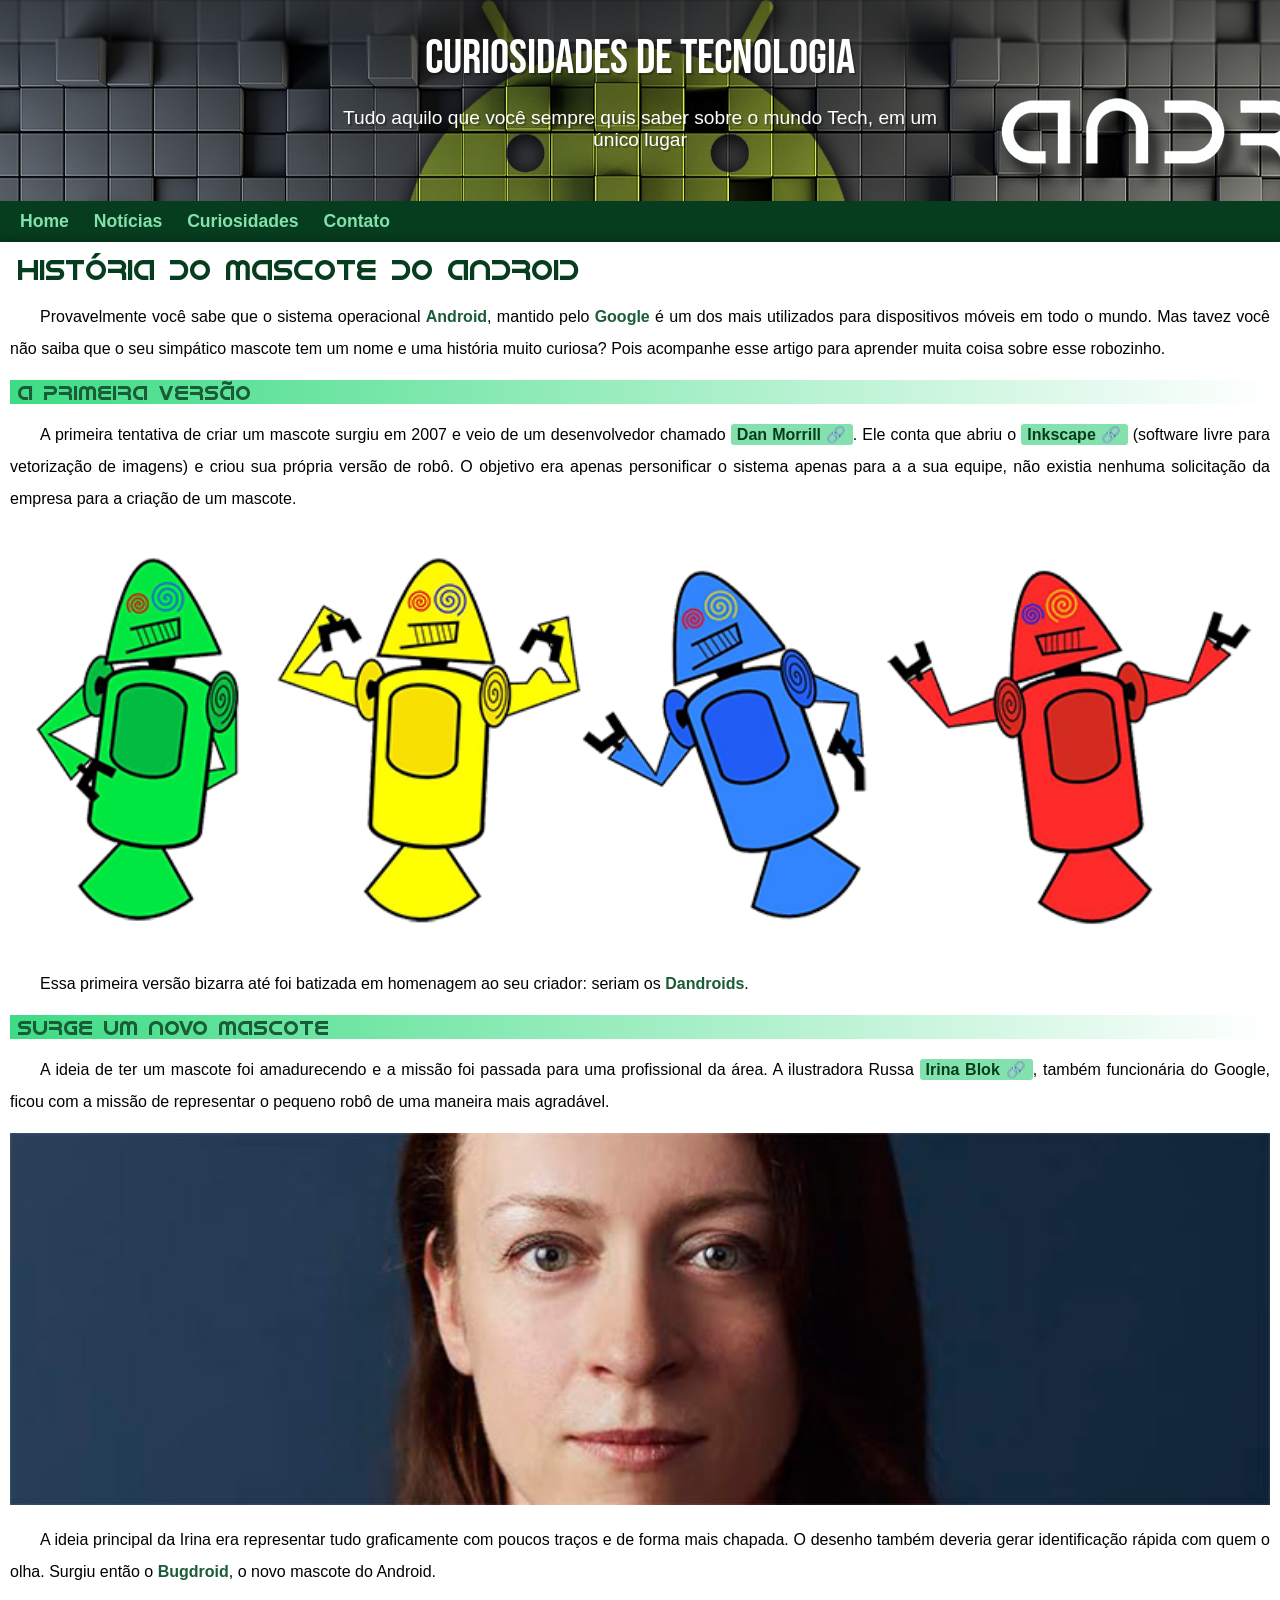
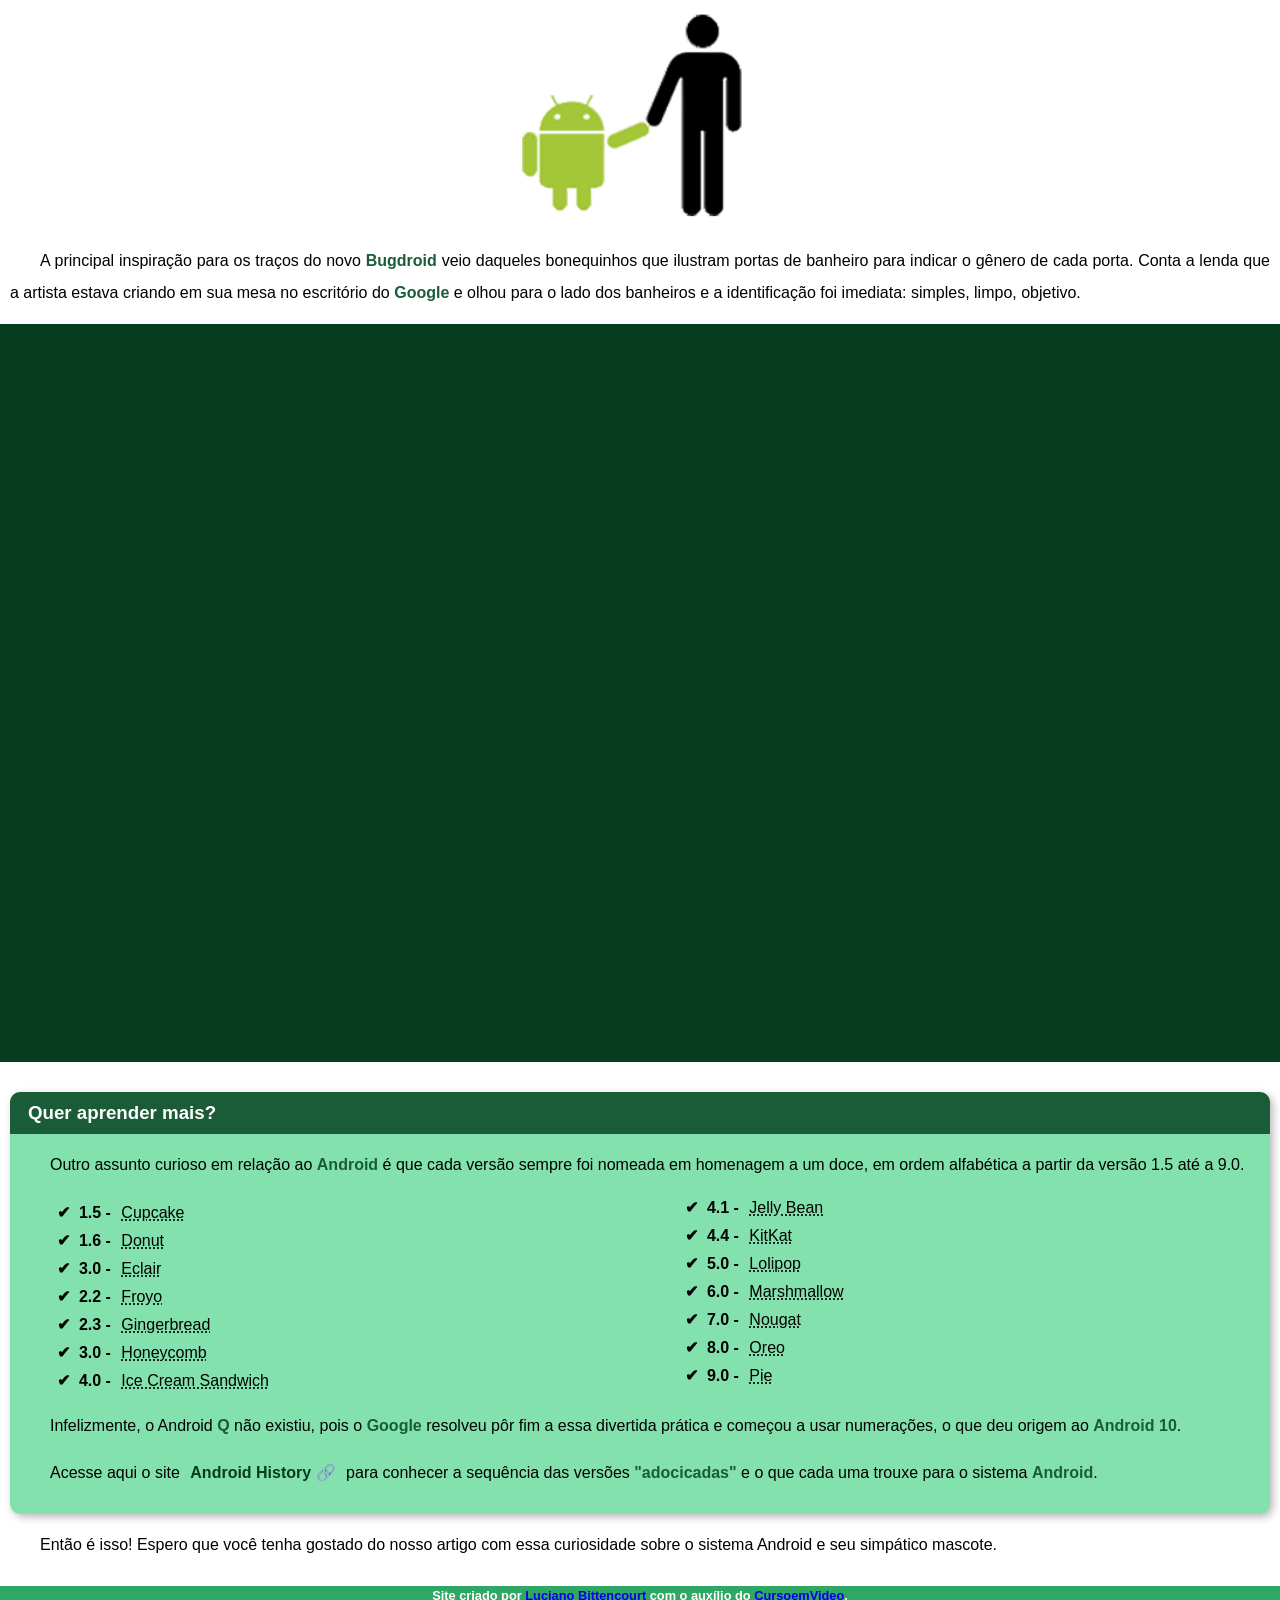
==== index.html @ 4b5b7ba5 "Update index.html" ====
<!DOCTYPE html>
<html lang="pt-br">

<head>
    <meta charset="UTF-8">
    <meta http-equiv="X-UA-Compatible" content="IE=edge">
    <meta name="viewport" content="width=device-width, initial-scale=1.0">
    <title>Como surgiu o mascote do Android?</title>
    <link rel="shortcut icon" href="imagens/favicon.ico" type="image/x-icon">
    <link rel="stylesheet" href="estilo/style.css">
    <style>
        header {
            background-image: url(imagens-cap19/wallpaper_android03.jpg);
            background-position: center top;
            background-position-y: -85px;
        }
        
        body {
            background-image: url(imagens-cap19/wallpaper_android02.jpg);
            background-repeat: repeat;
        }
    </style>
</head>

<body>
    <header>
        <h1>Curiosidades de Tecnologia</h1>
        <p>Tudo aquilo que você sempre quis saber sobre o mundo Tech, em um único lugar</p>
    </header>
    <nav>
        <a href="#">Home</a>
        <a href="#">Notícias</a>
        <a href="#">Curiosidades</a>
        <a href="#">Contato</a>
    </nav>
    <main>
        <article>
            <h1>História do Mascote do Android</h1>
            <p>
                Provavelmente você sabe que o sistema operacional <strong>Android</strong>, mantido pelo <strong>Google</strong> é um dos mais utilizados para dispositivos móveis em todo o mundo. Mas tavez você não saiba que o seu simpático mascote tem
                um nome e uma história muito curiosa? Pois acompanhe esse artigo para aprender muita coisa sobre esse robozinho.
            </p>
            <h2>A primeira versão</h2>
            <p>
                A primeira tentativa de criar um mascote surgiu em 2007 e veio de um desenvolvedor chamado <a href="https://androidcommunity.com/dan-morrill-shows-us-the-android-mascot-that-almost-was-20130103/" target="_blank" class="externo">Dan Morrill</a>.
                Ele conta que abriu o <a href="https://inkscape.org/pt-br/" target="_blank" class="externo">Inkscape</a> (software livre para vetorização de imagens) e criou sua própria versão de robô. O objetivo era apenas personificar o sistema apenas
                para a a sua equipe, não existia nenhuma solicitação da empresa para a criação de um mascote.
            </p>
            <picture>
                <source media="(max-width: 670px)" srcset="imagens/dan-droids-pq.png">
                <img src="imagens/dan-droids.png" alt="Primeiro mascote do Android">
            </picture>
            <p>
                Essa primeira versão bizarra até foi batizada em homenagem ao seu criador: seriam os <strong>Dandroids</strong>.
            </p>
            <h2>Surge um novo mascote</h2>
            <p>
                A ideia de ter um mascote foi amadurecendo e a missão foi passada para uma profissional da área. A ilustradora Russa <a href="https://www.irinablok.com/android" target="_blank" class="externo">Irina Blok</a>, também funcionária do Google,
                ficou com a missão de representar o pequeno robô de uma maneira mais agradável.
            </p>
            <picture>
                <source media="(max-width: 670px)" srcset="imagens/irina-blok-pq.jpg">
                <img src="imagens/irina-blok.jpg" alt="Irina Blok, criadora do Bugdroid">
            </picture>
            <p>
                A ideia principal da Irina era representar tudo graficamente com poucos traços e de forma mais chapada. O desenho também deveria gerar identificação rápida com quem o olha. Surgiu então o <strong>Bugdroid</strong>, o novo mascote do Android.
            </p>
            <picture>
                <img src="imagens/bugdroid.png" class="pequena" alt="Bugdroids">
            </picture>
            <p>
                A principal inspiração para os traços do novo <strong>Bugdroid</strong> veio daqueles bonequinhos que ilustram portas de banheiro para indicar o gênero de cada porta. Conta a lenda que a artista estava criando em sua mesa no escritório
                do
                <strong>Google</strong> e olhou para o lado dos banheiros e a identificação foi imediata: simples, limpo, objetivo.
            </p>
            <div class="video">
                <iframe width="560" height="315" src="https://www.youtube.com/embed/l2UDgpLz20M" title="YouTube video player" frameborder="0" allow="accelerometer; autoplay; clipboard-write; encrypted-media; gyroscope; picture-in-picture; web-share" allowfullscreen></iframe>
            </div>
            <aside>
                <h3>Quer aprender mais?</h3>
                <p>
                    Outro assunto curioso em relação ao <strong>Android</strong> é que cada versão sempre foi nomeada em homenagem a um doce, em ordem alfabética a partir da versão 1.5 até a 9.0.
                </p>
                <ul>
                    <li>1.5 - <abbr title="Bolo de Copo">Cupcake</abbr></li>
                    <li>1.6 - <abbr title="Rosquinha">Donut</abbr></li>
                    <li>3.0 - <abbr title="Bomba">Eclair</abbr></li>
                    <li>2.2 - <abbr title="Iogurte Congelado">Froyo</abbr></li>
                    <li>2.3 - <abbr title="Biscoito de Gengibre">Gingerbread</abbr></li>
                    <li>3.0 - <abbr title="Favo de Mel">Honeycomb</abbr></li>
                    <li>4.0 - <abbr title="Sanduíche de Sorteve">Ice Cream Sandwich</abbr></li>
                    <li>4.1 - <abbr title="Jujuba">Jelly Bean</abbr></li>
                    <li>4.4 - <abbr title="KitKat">KitKat</abbr></li>
                    <li>5.0 - <abbr title="Pirulito">Lolipop</abbr></li>
                    <li>6.0 - <abbr title="Marshmallow">Marshmallow</abbr></li>
                    <li>7.0 - <abbr title="Torrone">Nougat</abbr></li>
                    <li>8.0 - <abbr title="Oreo">Oreo</abbr></li>
                    <li>9.0 - <abbr title="Torta">Pie</abbr></li>
                </ul>
                <p>
                    Infelizmente, o Android <strong>Q</strong> não existiu, pois o <strong>Google</strong> resolveu pôr fim a essa divertida prática e começou a usar numerações, o que deu origem ao <strong>Android 10</strong>.
                </p>
                <p>
                    Acesse aqui o site <a href="https://www.android.com/intl/en_uk/history" target="_blank" class="externo">Android History</a> para conhecer a sequência das versões <strong>"adocicadas"</strong> e o que cada uma trouxe para o sistema
                    <strong>Android</strong>.
                </p>
            </aside>
            <p>
                Então é isso! Espero que você tenha gostado do nosso artigo com essa curiosidade sobre o sistema Android e seu simpático mascote.
            </p>
        </article>
    </main>
    <footer>
        <p>
            Site criado por <a href="https://github.com/lucianobitt" class="git" target="_blank">Luciano Bittencourt</a> com o auxílio do <a href="https://www.youtube.com/cursoemvideo" class="cev" target="_blank">CursoemVideo</a>.
        </p>
    </footer>
</body>

</html>
---- estilo/style.css ----
@charset "UTF-8";
@import url('https://fonts.googleapis.com/css2?family=Bebas+Neue&display=swap');
@font-face {
    font-family: 'Android';
    src: url('../fontes/idroid.otf') format('opentype');
    font-weight: normal;
}

:root {
    --cor0: #c5ebd6;
    --cor1: #83e1ad;
    --cor2: #3ddc84;
    --cor3: #2fa866;
    --cor4: #1a5c37;
    --cor5: #063d1e;
    --fonte-padrao: Arial, Verdana, Helvetica, Sans-serif;
    --fonte-destaque: 'Bebas Neue', sans-serif;
    --fonte-android: 'Android', cursive;
}

* {
    margin: 0px;
    padding: 0px;
}

body {
    background-color: var(--cor0);
    font-family: var(--fonte-padrao);
}

a.externo::after {
    content: '\00A0\1F517';
}

p {
    margin: 1px 0px;
    text-align: justify;
}

header {
    background-image: linear-gradient(to bottom, var(--cor3), var(--cor5));
    min-height: 150px;
    text-align: center;
    padding-top: 30px;
}

header h1 {
    color: white;
    font-family: var(--fonte-destaque);
    font-size: 3em;
    font-weight: normal;
    margin-bottom: 20px;
    text-align: center;
    text-shadow: 2px 2px 0px rgba(0, 0, 0, 0.267);
}

header p {
    font-family: var(--fonte-padrao);
    font-size: 1.2em;
    color: white;
    max-width: 600px;
    padding-right: 10px;
    padding-left: 10px;
    margin: auto;
    padding-bottom: 50px;
    text-shadow: 2px 2px 0px rgba(0, 0, 0, 0.267);
    text-align: center;
}

nav {
    margin: auto;
    padding: 10px;
    font-size: 1.1em;
    background-color: var(--cor5);
    box-shadow: 0px 7px 9px rgba(0, 0, 0, 0.384);
    text-align: left;
}

nav a {
    color: var(--cor1);
    padding: 10px;
    text-decoration: none;
    font-weight: bold;
}

nav a:hover {
    background-color: var(--cor3);
    color: var(--cor5);
    padding: 10px;
    border-top-left-radius: 5px;
    border-top-right-radius: 5px;
    transition-duration: 0.3s;
}

main {
    min-width: 300px;
    max-width: 1350px;
    margin: auto;
    padding: 10px;
    background-color: white;
    box-shadow: 0px 0px 10px rgba(0, 0, 0, 0.418);
    text-indent: 30px;
}

main h1 {
    color: var(--cor5);
    font-family: var(--fonte-android);
    font-weight: normal;
    font-size: 1.8em;
    text-indent: 8px;
}

main h2 {
    color: var(--cor4);
    font-family: var(--fonte-android);
    font-size: 1.3em;
    font-weight: normal;
    background-image: linear-gradient(to right, var(--cor2), transparent);
    text-indent: 8px;
}

main p {
    margin: 15px 0px;
    text-align: justify;
    text-indent: 30px;
    font-size: 1em;
    line-height: 2em;
}

main strong {
    color: var(--cor4);
    font-weight: bold;
}

main a {
    text-decoration: none;
    font-weight: bold;
    color: var(--cor5);
    background-color: var(--cor1);
    padding: 2px 6px;
    border-radius: 3px;
}

main a:hover {
    text-decoration: underline;
    color: var(--cor4);
}

main img {
    width: 100%;
}

main img.pequena {
    max-width: 350px;
    display: block;
    margin: auto;
}

div.video {
    background-color: var(--cor5);
    margin: 0px -10px 30px -10px;
    padding: 20px;
    padding-bottom: 57%;
    position: relative;
}

div.video iframe {
    position: absolute;
    top: 5%;
    left: 5%;
    width: 90%;
    height: 90%;
}

aside {
    background-color: var(--cor1);
    padding: 10px;
    border-radius: 10px;
    box-shadow: 3px 3px 8px rgba(0, 0, 0, 0.281);
}

aside h3 {
    color: white;
    background-color: var(--cor4);
    text-indent: 8px;
    padding: 10px;
    margin: -10px -10px 0px -10px;
    border-radius: 10px 10px 0px 0px;
}

aside ul {
    list-style-type: '\2714\00A0\00A0';
    list-style-position: inside;
    columns: 2;
}

ul li {
    padding: 2px;
    margin: 5px;
    font-weight: bold;
}

li abbr {
    padding: 2px 6px;
    color: black;
    font-weight: normal;
}

li abbr:hover {
    background-color: var(--cor2);
    color: var(--cor5);
    font-weight: normal;
    border-radius: 5px;
    transition-duration: .5s;
}

footer {
    background-color: var(--cor3);
    color: white;
    text-align: center;
    padding: 1px;
    font-size: 0.8em;
}

footer p {
    color: white;
    text-align: center;
    text-decoration: none;
    font-weight: bold;
}

footer a.git:hover {
    text-decoration: underline;
    color: var(--cor1);
}

footer a.cev:hover {
    text-decoration: underline;
    color: var(--cor1);
}
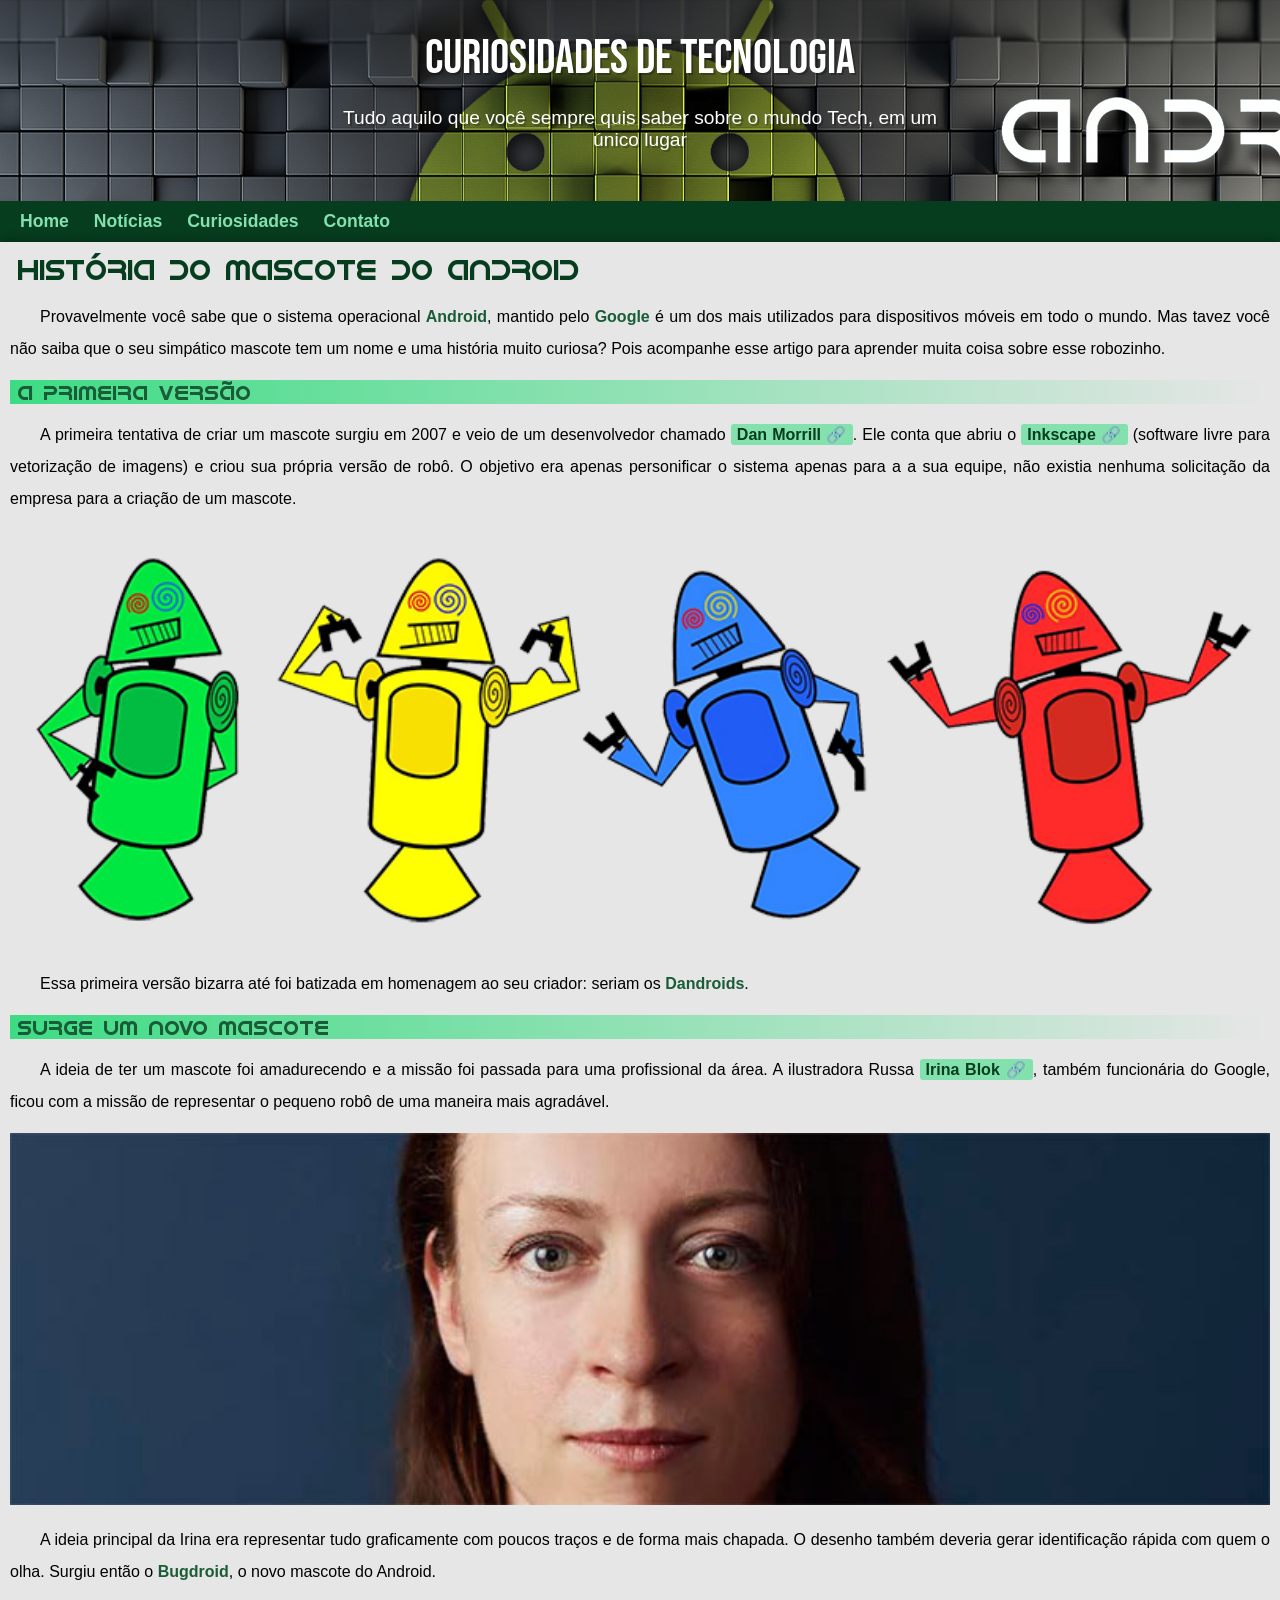
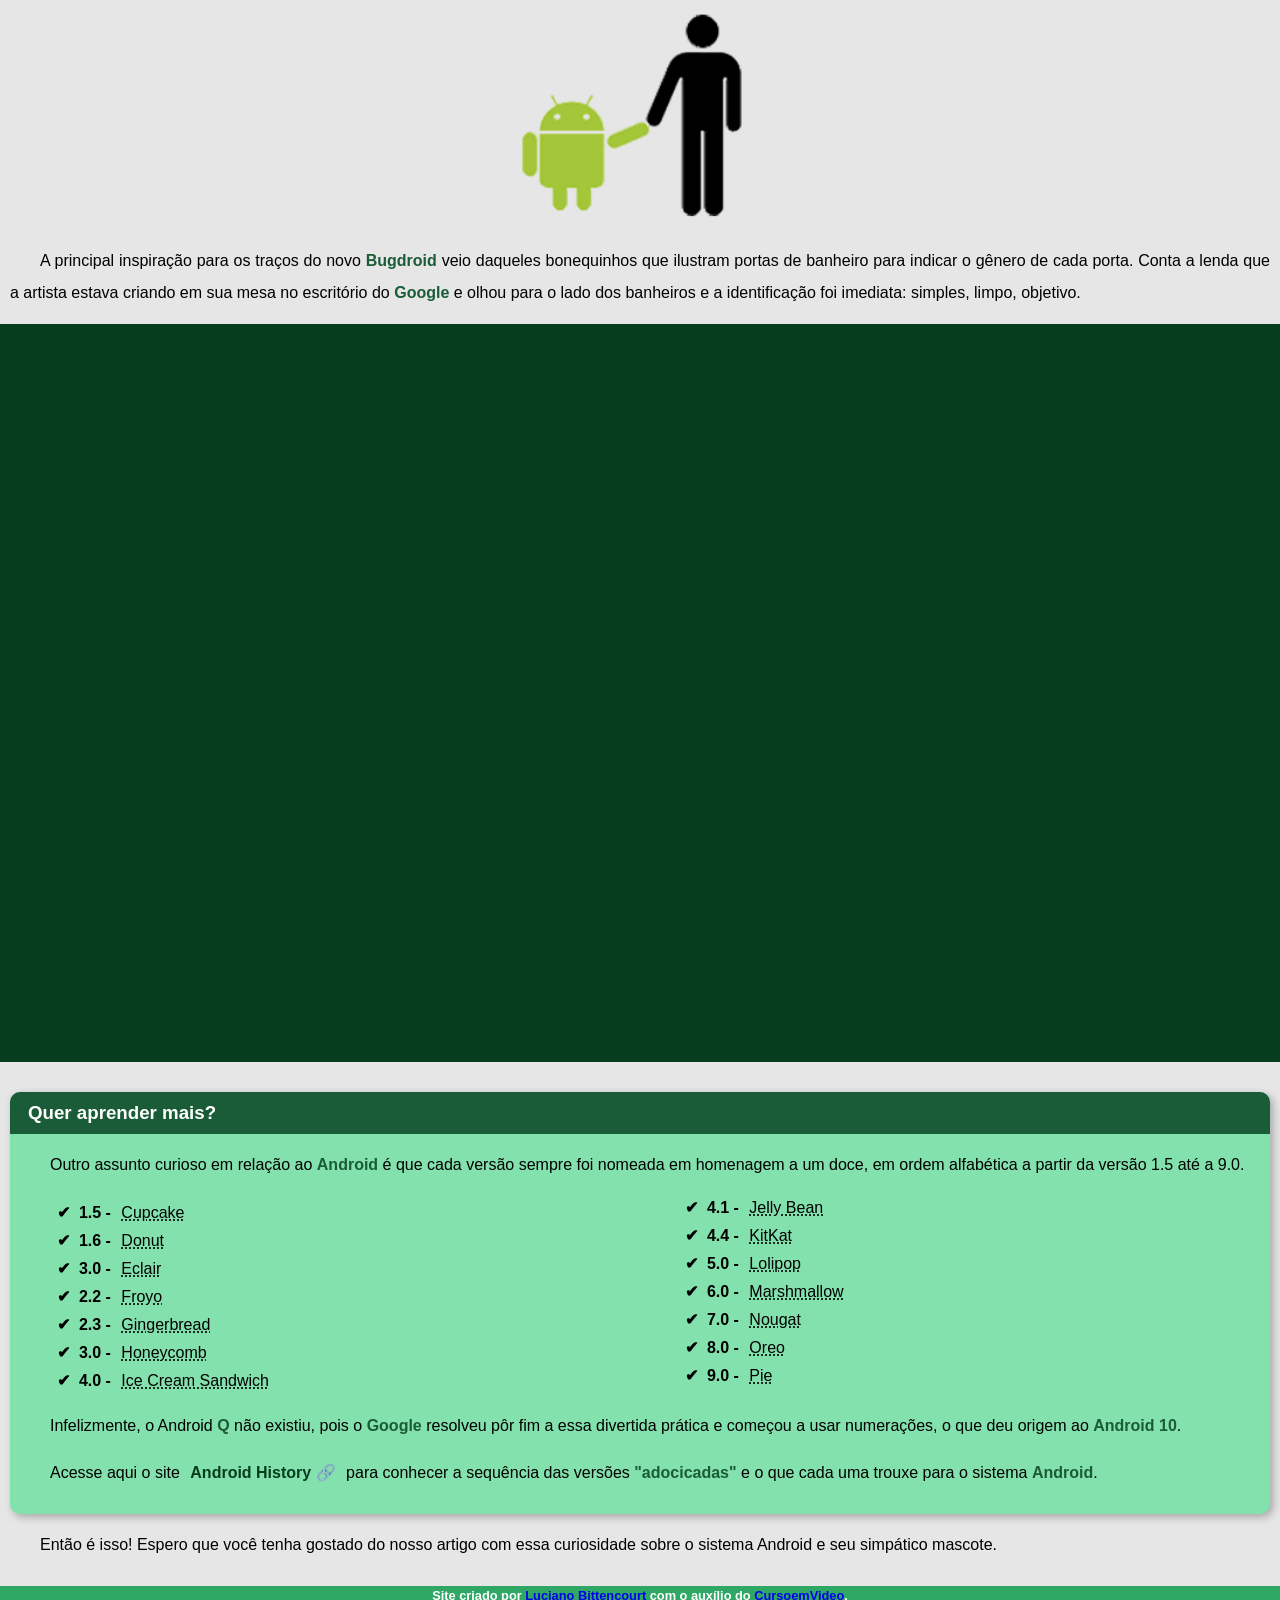
==== commit 787bbbd8: "ajustes" ====
--- a/index.html
+++ b/index.html
@@ -12,11 +12,13 @@
         header {
             background-image: url(imagens-cap19/wallpaper_android03.jpg);
             background-position: center top;
-            background-position-y: -85px;
+            background-repeat: repeat;
+            background-position-y: -86px;
         }
         
         body {
             background-image: url(imagens-cap19/wallpaper_android02.jpg);
+            background-position: center top;
             background-repeat: repeat;
         }
     </style>
--- a/estilo/style.css
+++ b/estilo/style.css
@@ -97,7 +97,7 @@
     max-width: 1350px;
     margin: auto;
     padding: 10px;
-    background-color: white;
+    background-color: rgb(230, 230, 230);
     box-shadow: 0px 0px 10px rgba(0, 0, 0, 0.418);
     text-indent: 30px;
 }
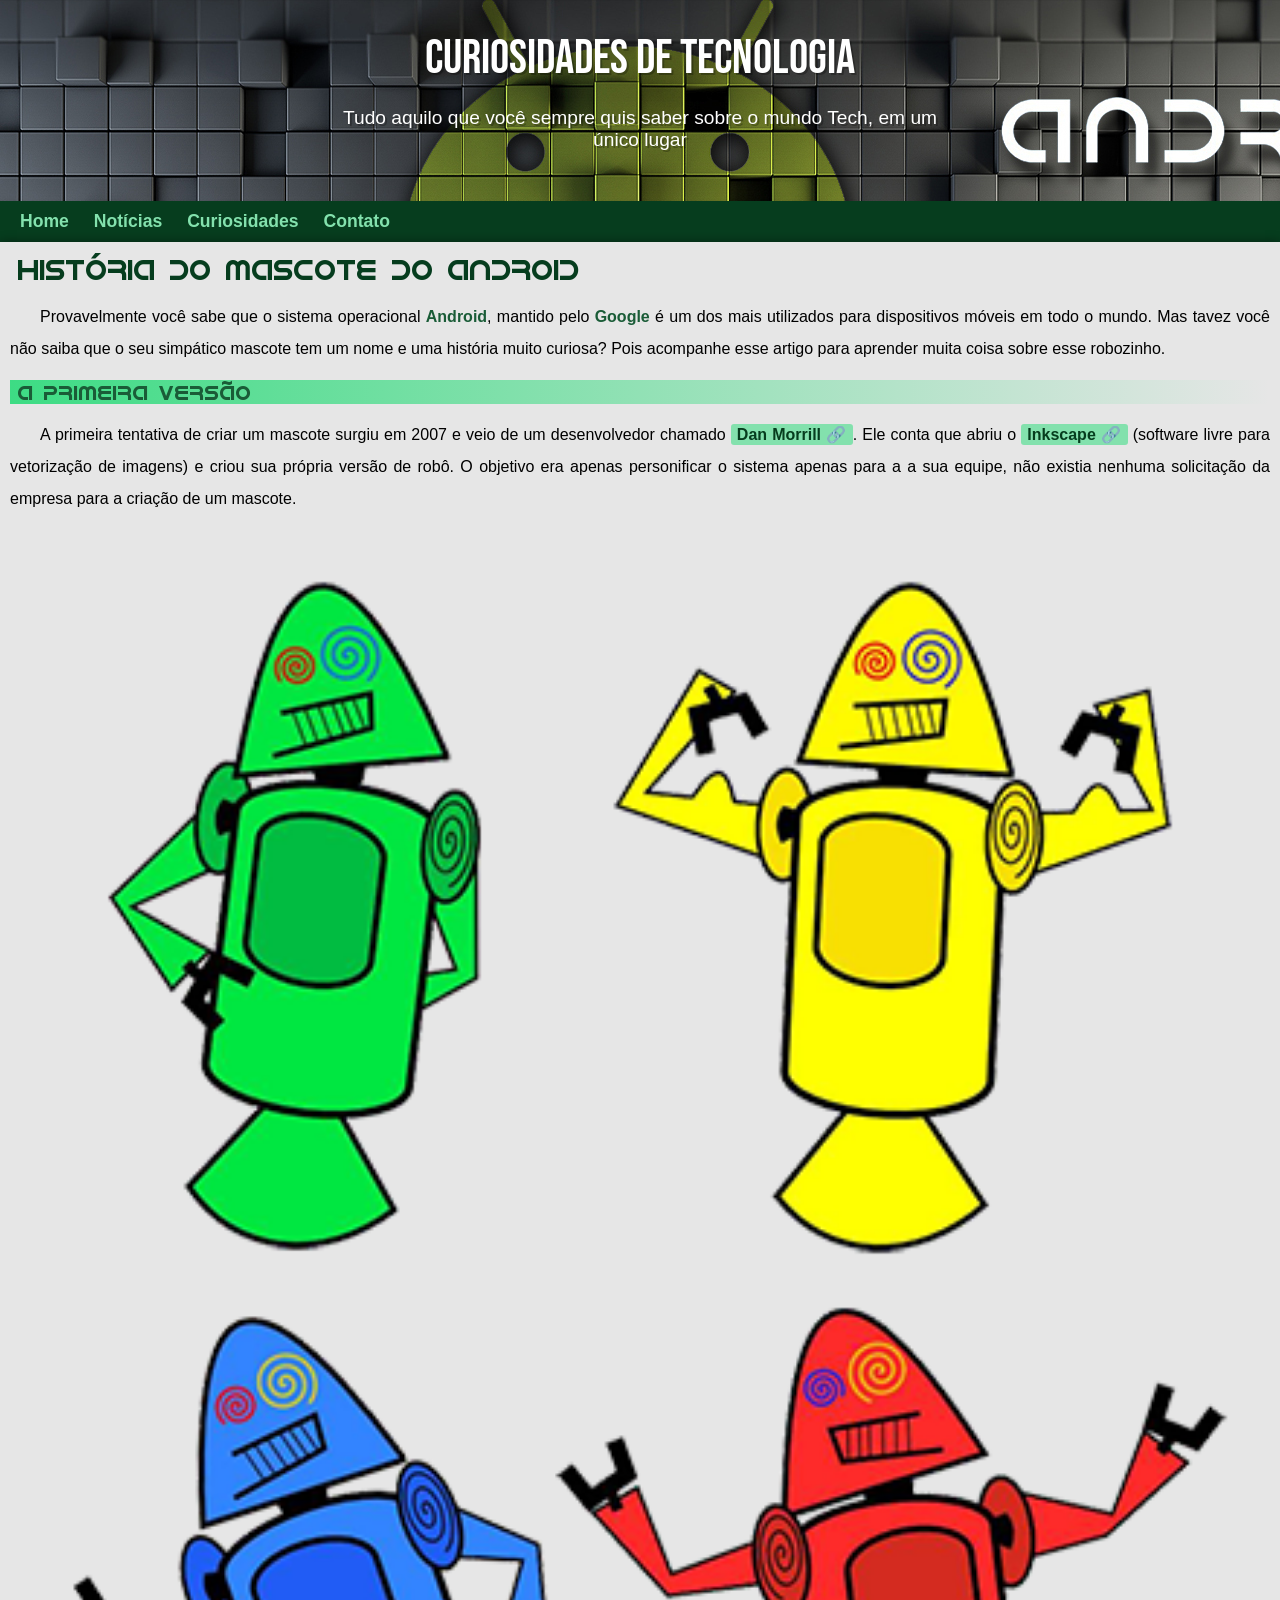
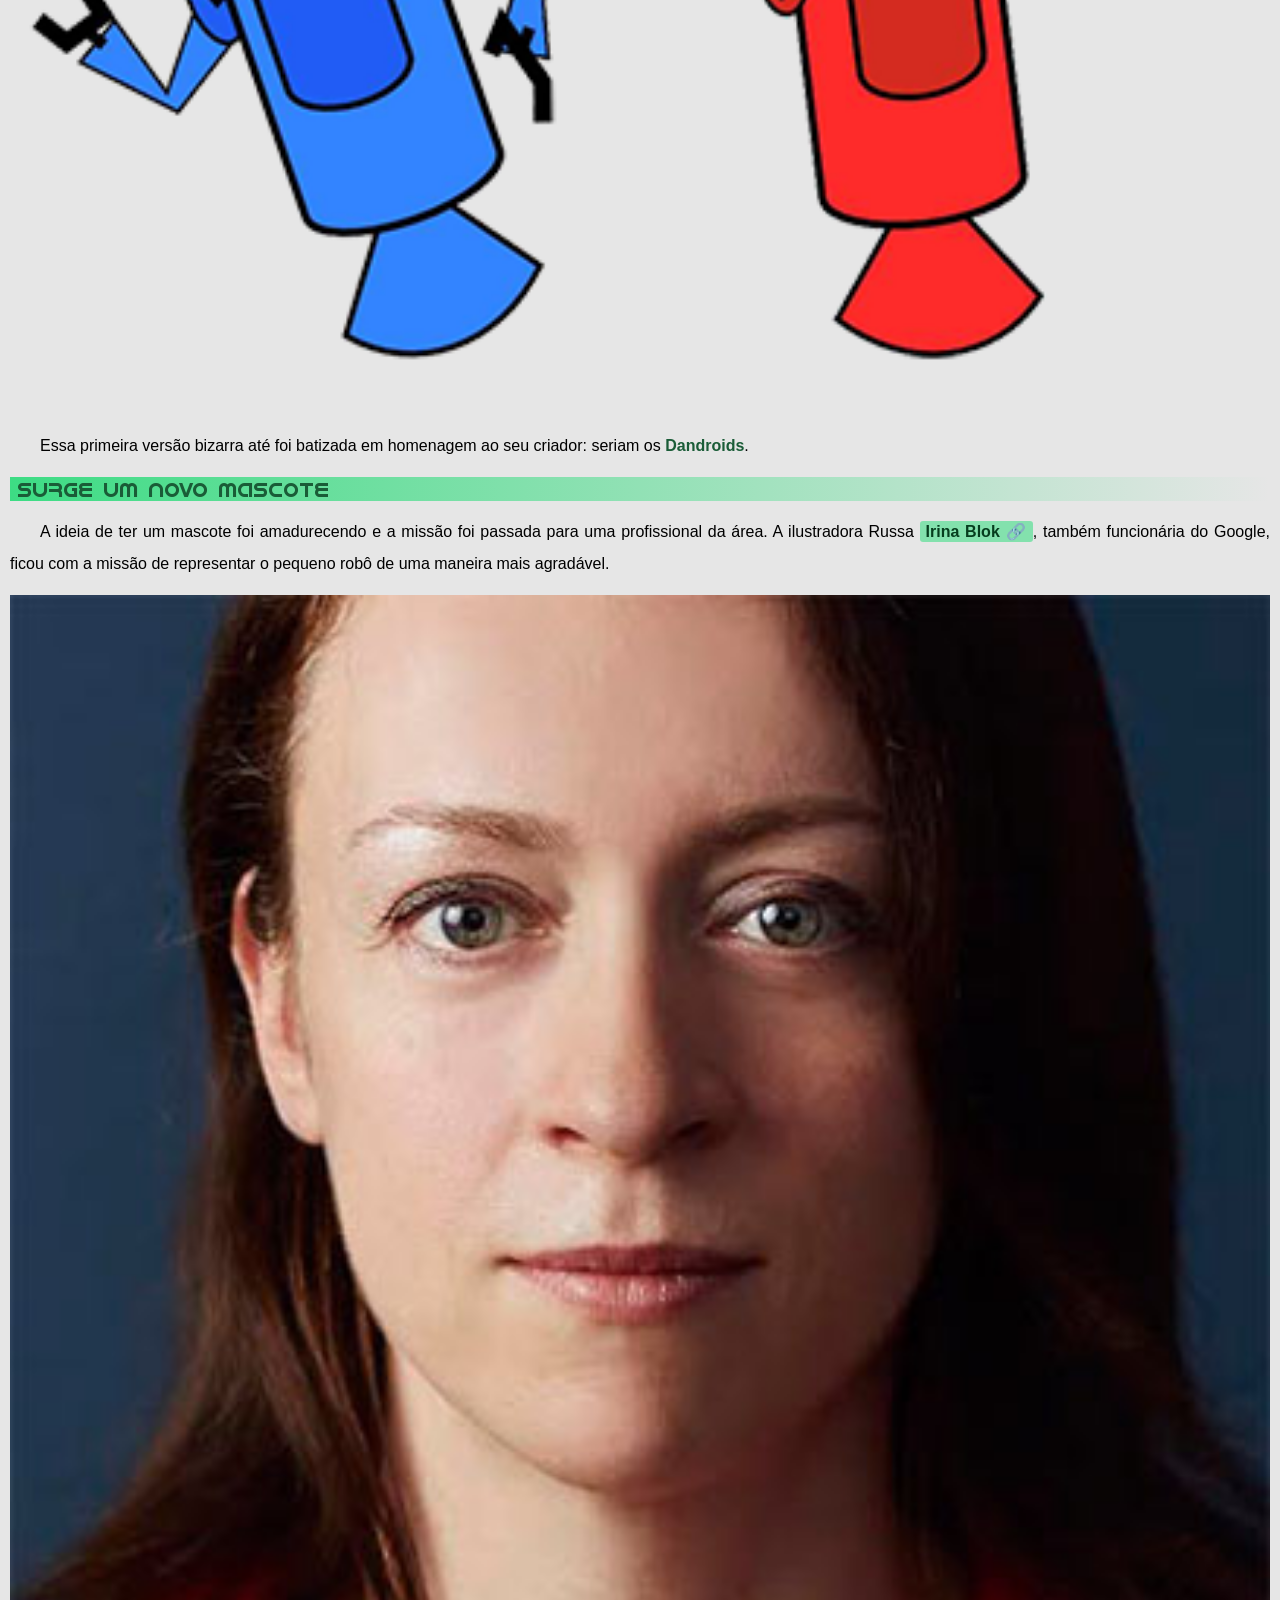
==== commit 58eaa1ff: "Update index.html" ====
--- a/index.html
+++ b/index.html
@@ -17,7 +17,7 @@
         }
         
         body {
-            background-image: url(imagens-cap19/wallpaper_android02.jpg);
+            background-image: url(imagens-cap19/wallpaper_android06.jpg);
             background-position: center top;
             background-repeat: repeat;
         }
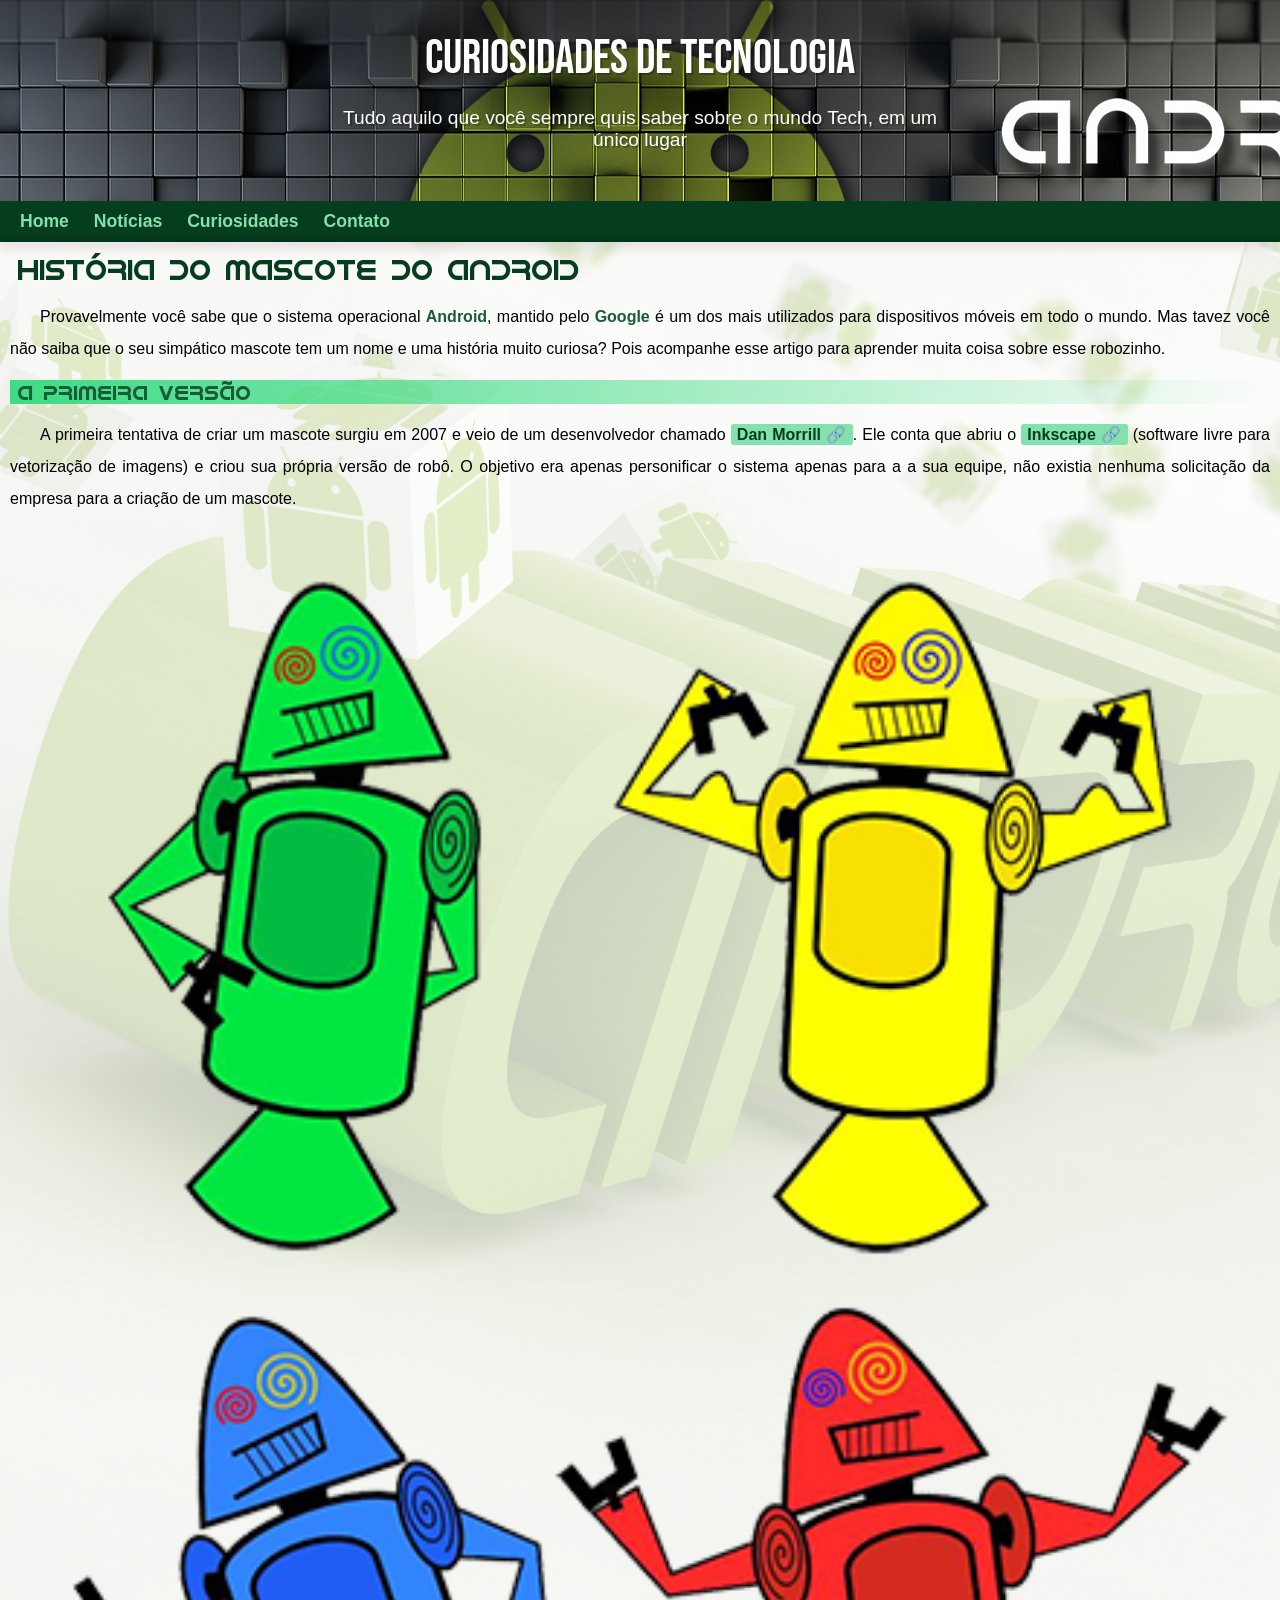
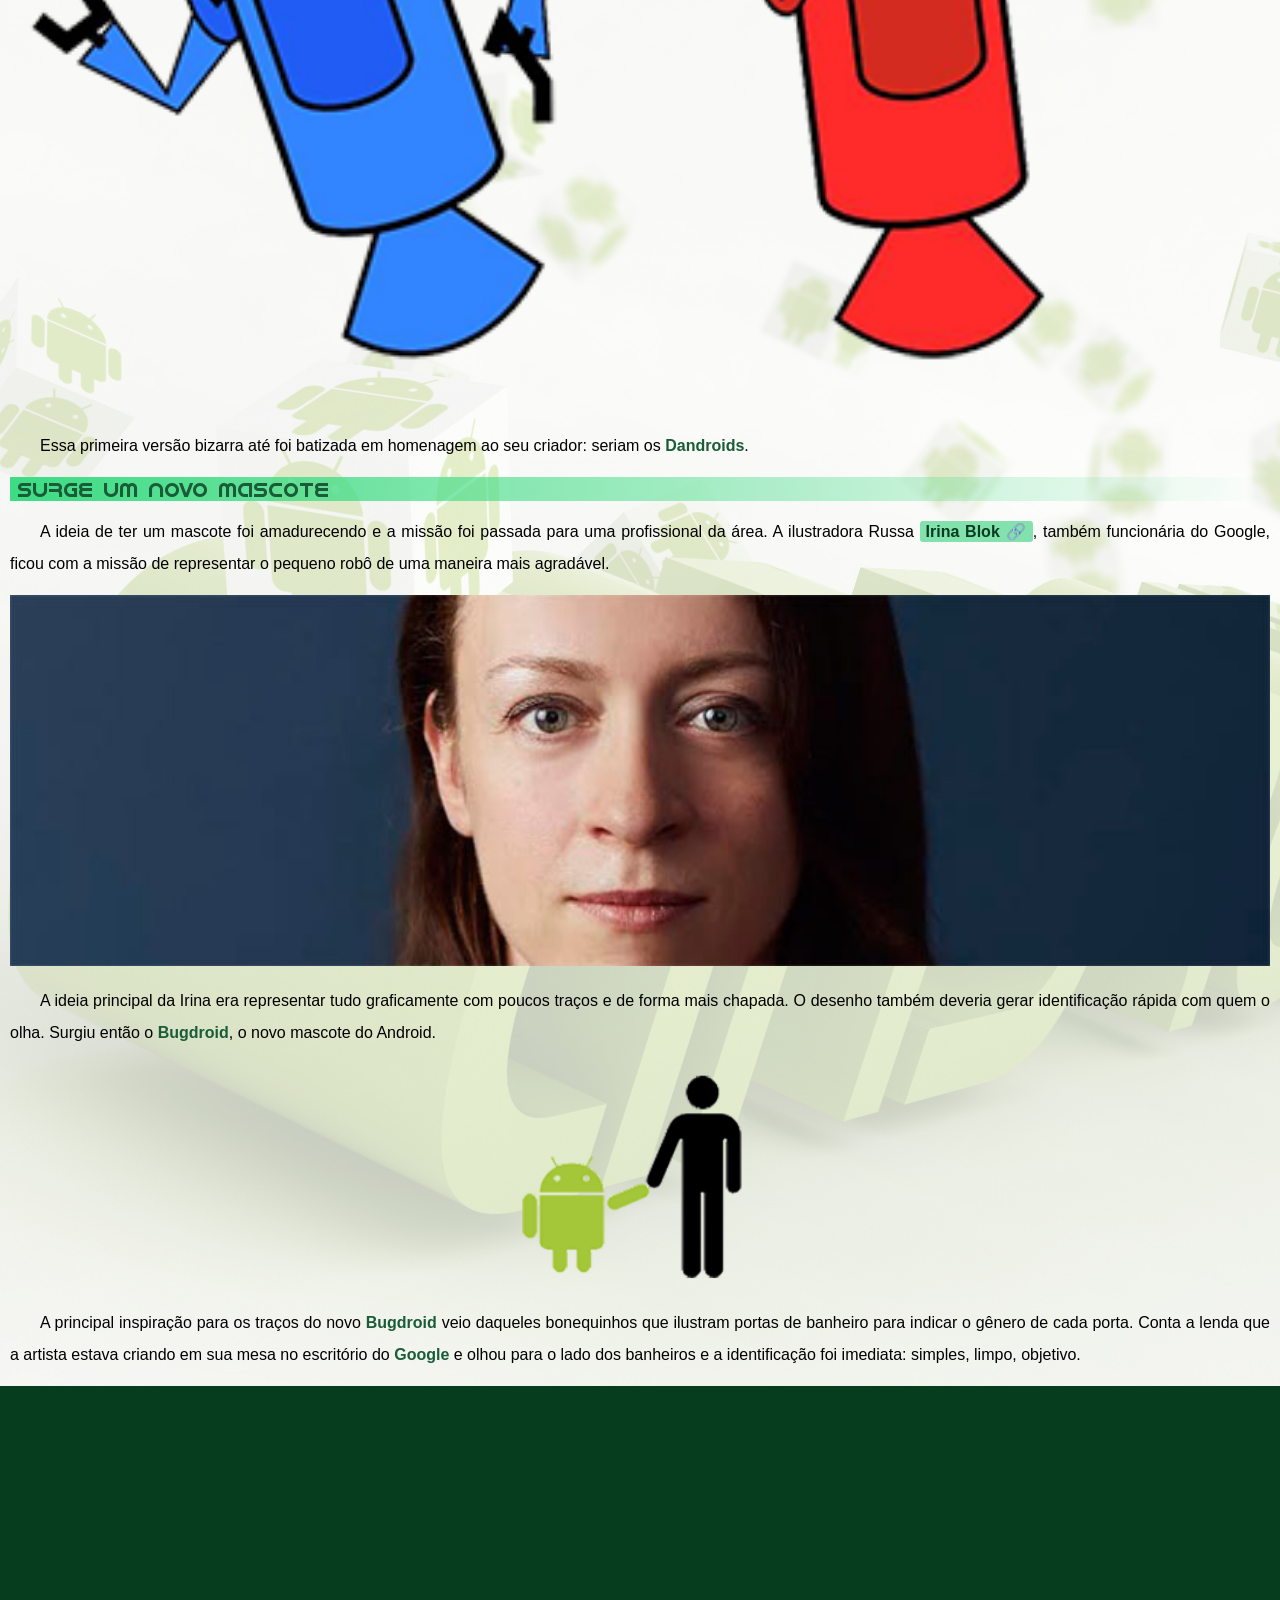
==== commit 51ab7eee: "Update index.html" ====
--- a/index.html
+++ b/index.html
@@ -13,7 +13,7 @@
             background-image: url(imagens-cap19/wallpaper_android03.jpg);
             background-position: center top;
             background-repeat: repeat;
-            background-position-y: -86px;
+            background-position-y: -85px;
         }
         
         body {
--- a/estilo/style.css
+++ b/estilo/style.css
@@ -97,7 +97,7 @@
     max-width: 1350px;
     margin: auto;
     padding: 10px;
-    background-color: rgb(230, 230, 230);
+    background-color: rgba(255, 255, 255, 0.753);
     box-shadow: 0px 0px 10px rgba(0, 0, 0, 0.418);
     text-indent: 30px;
 }
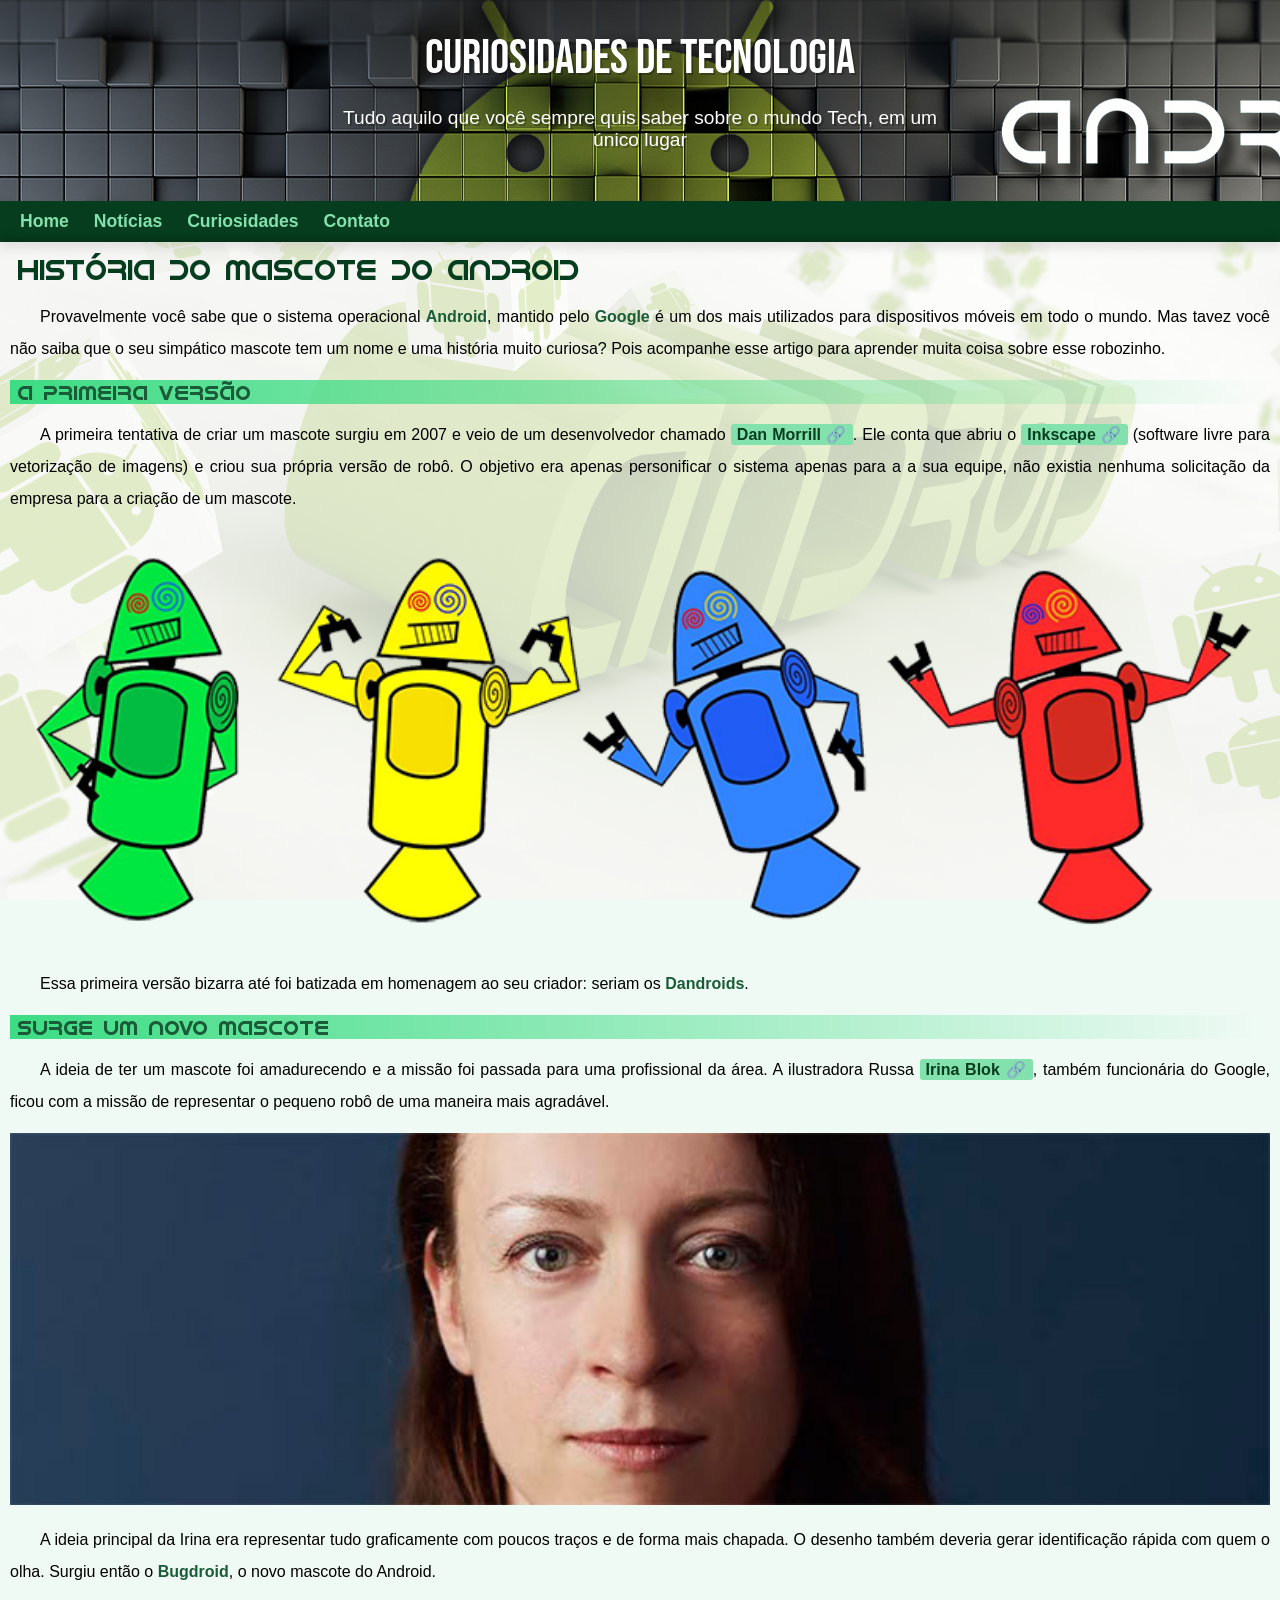
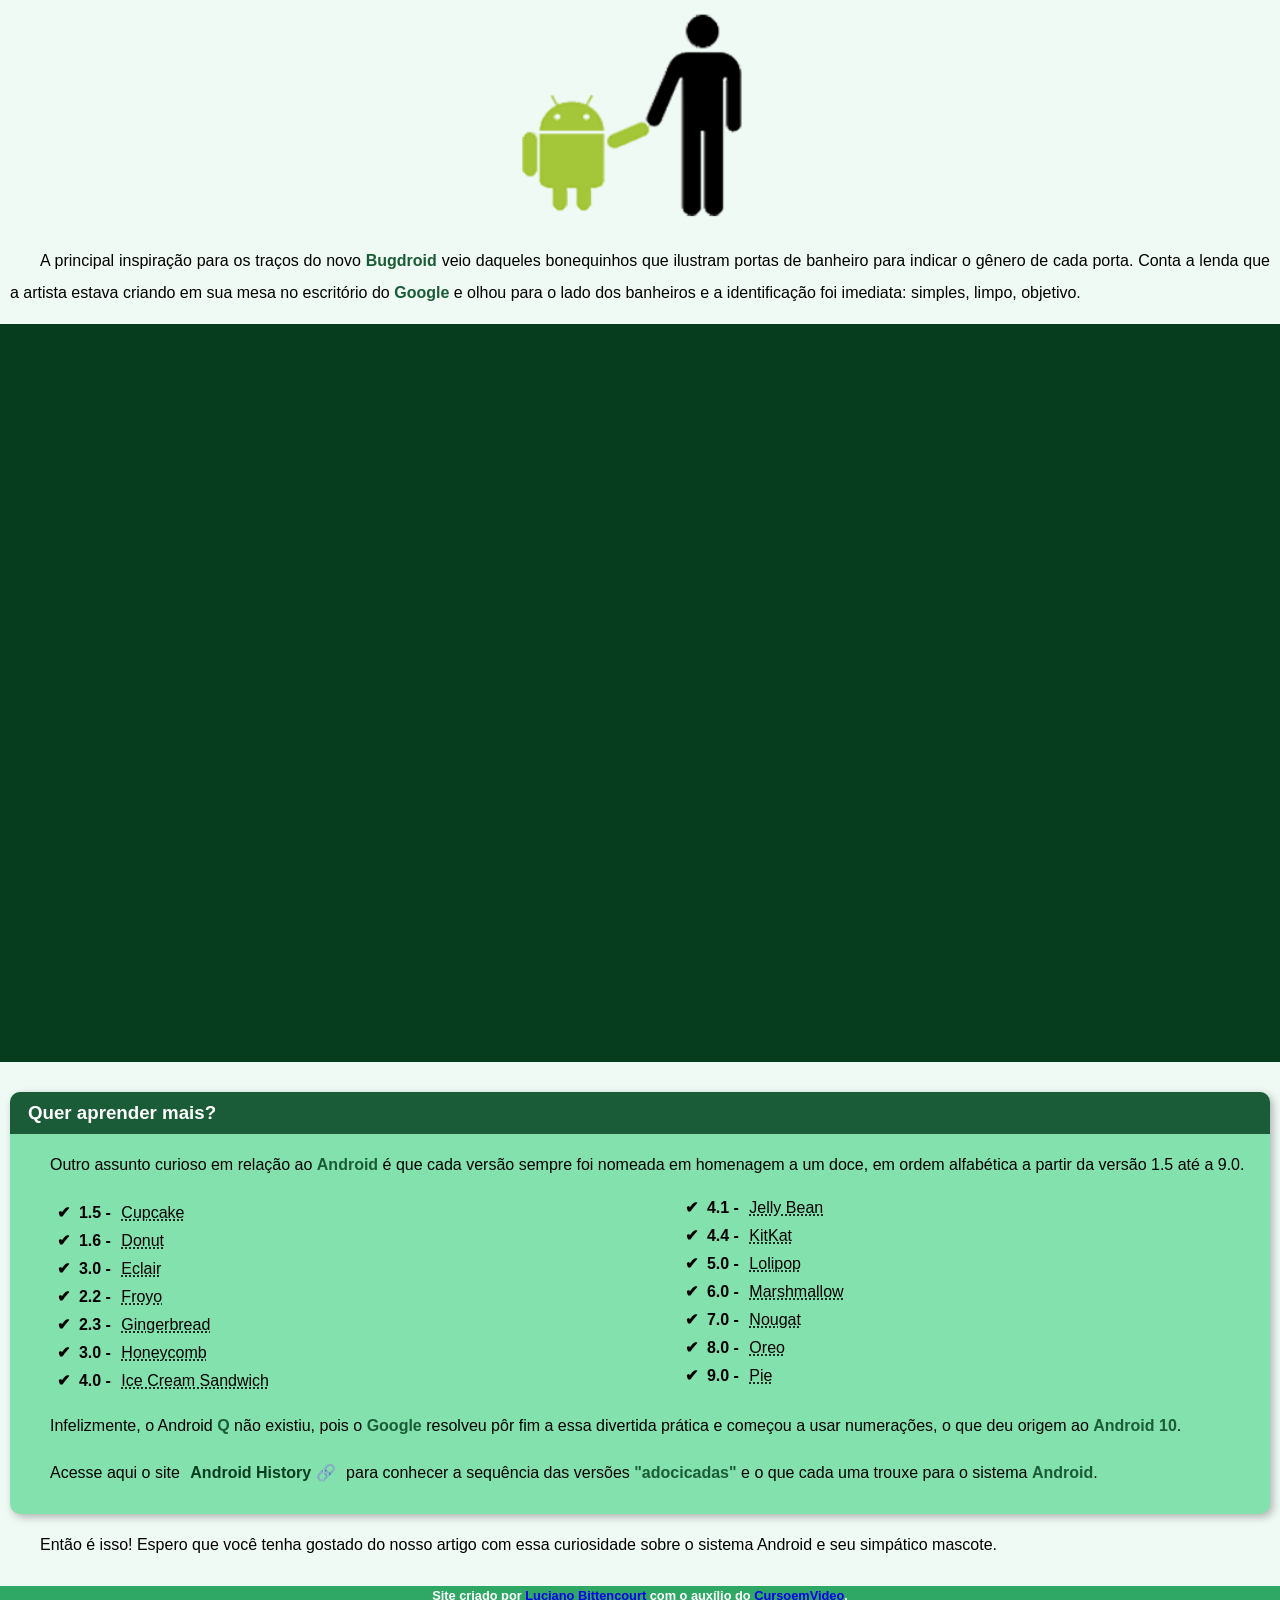
==== commit e6ea044c: "Update index.html" ====
--- a/index.html
+++ b/index.html
@@ -20,6 +20,8 @@
             background-image: url(imagens-cap19/wallpaper_android06.jpg);
             background-position: center top;
             background-repeat: repeat;
+            background-size: cover;
+            background-attachment: fixed;
         }
     </style>
 </head>
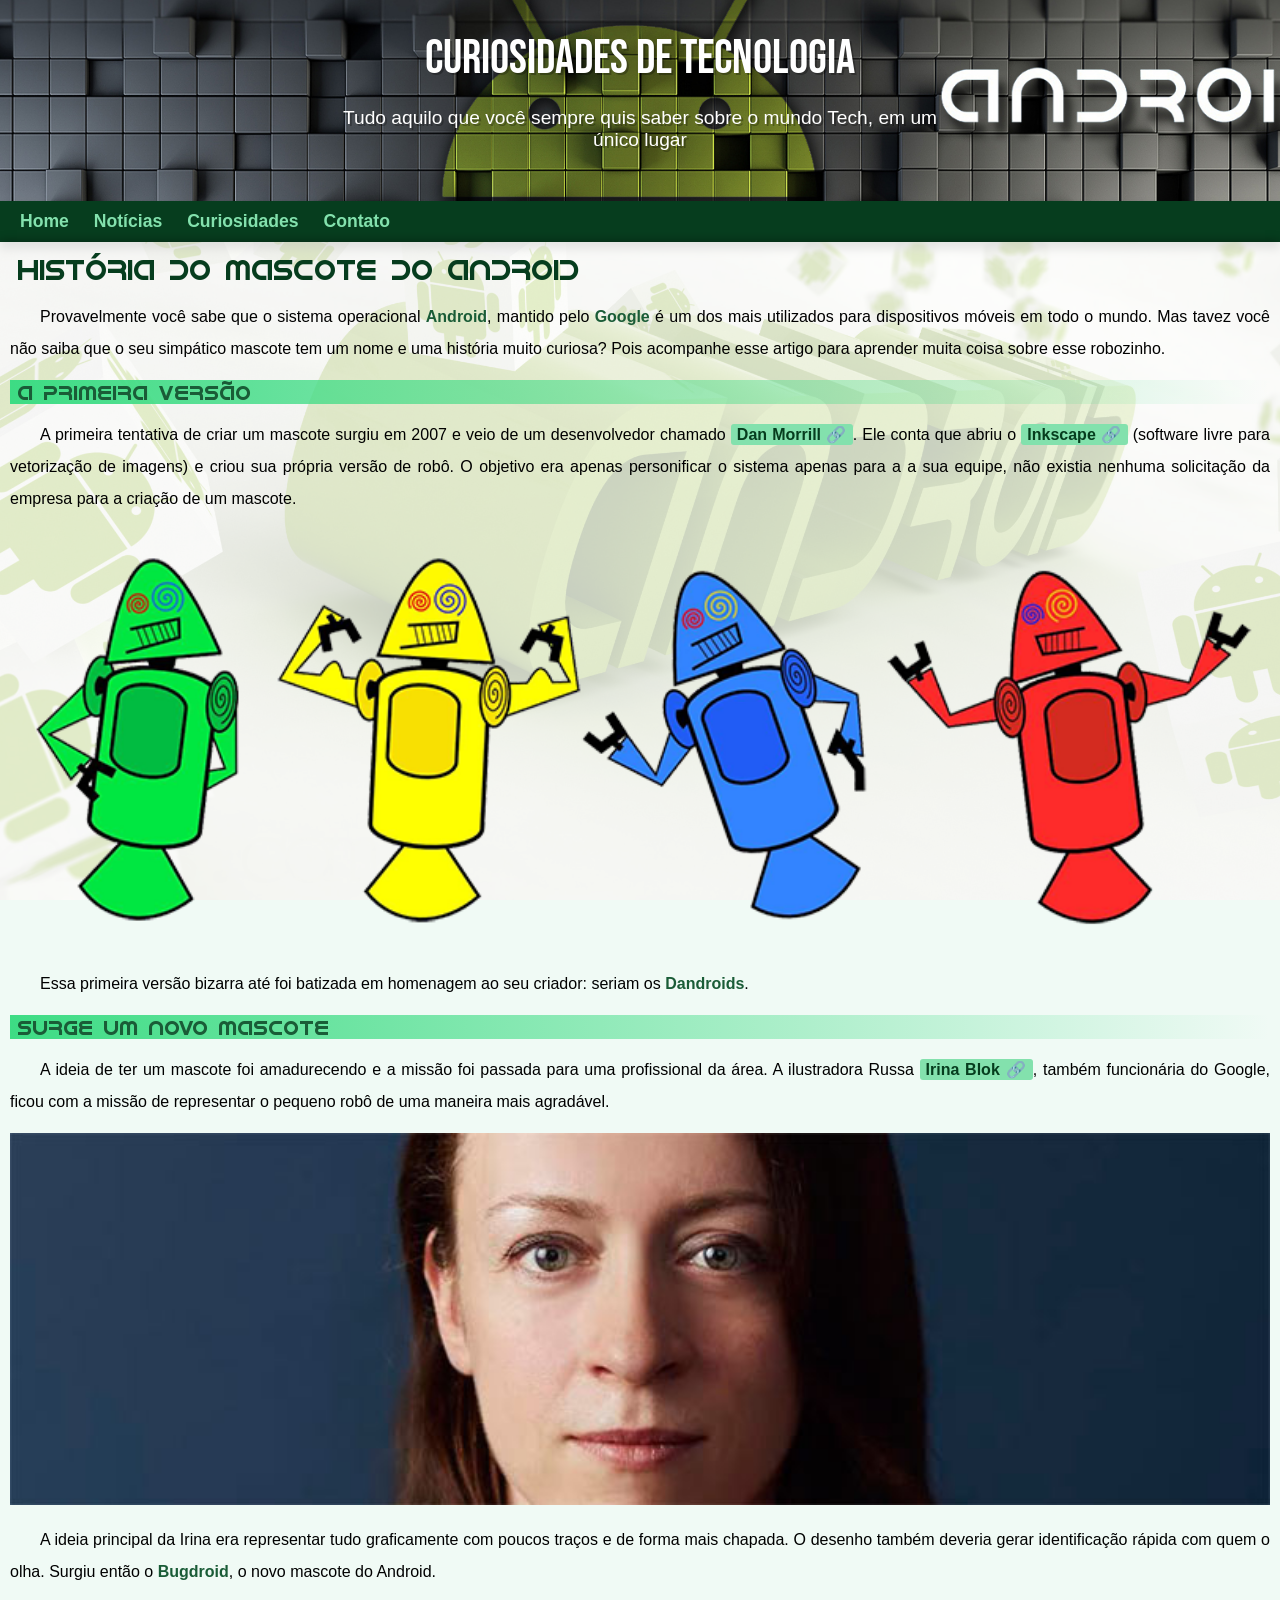
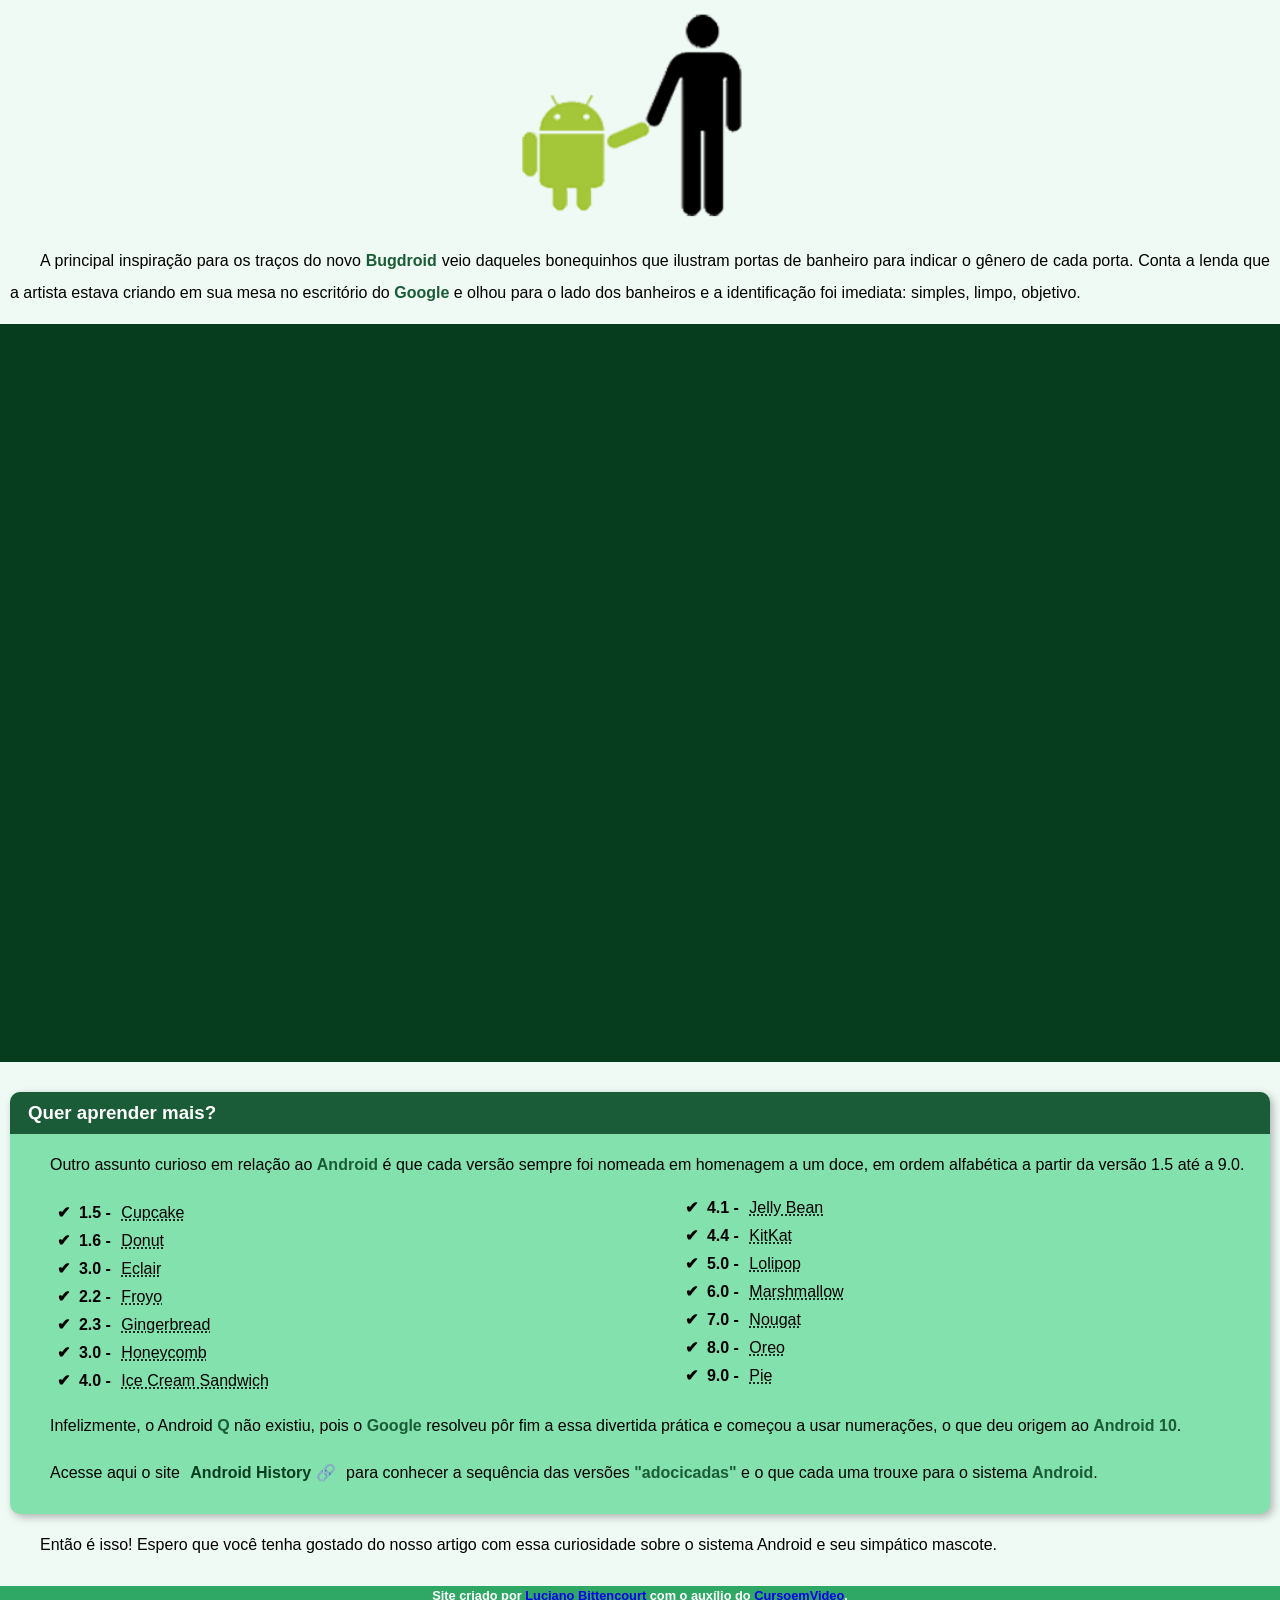
==== commit b355d93d: "Update index.html" ====
--- a/index.html
+++ b/index.html
@@ -14,6 +14,8 @@
             background-position: center top;
             background-repeat: repeat;
             background-position-y: -85px;
+            background-size: cover;
+            background-attachment: fixed;
         }
         
         body {
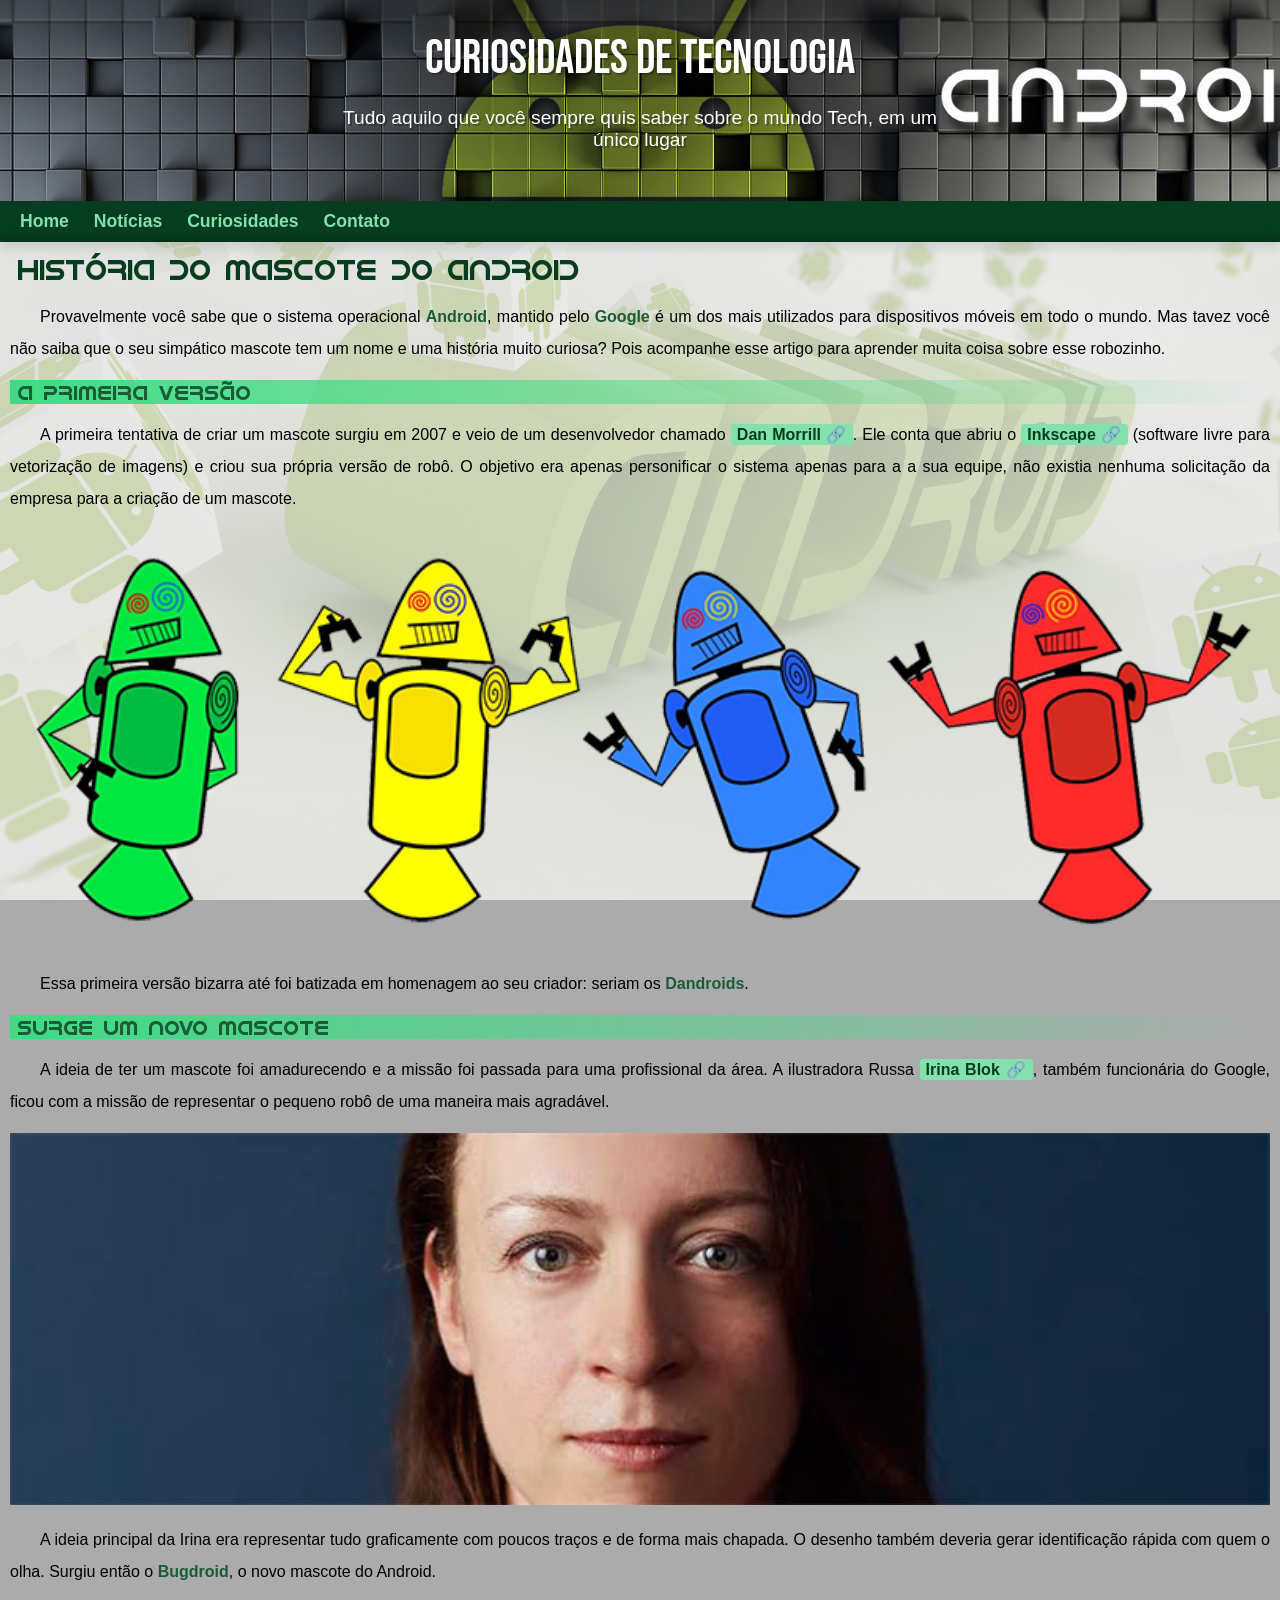
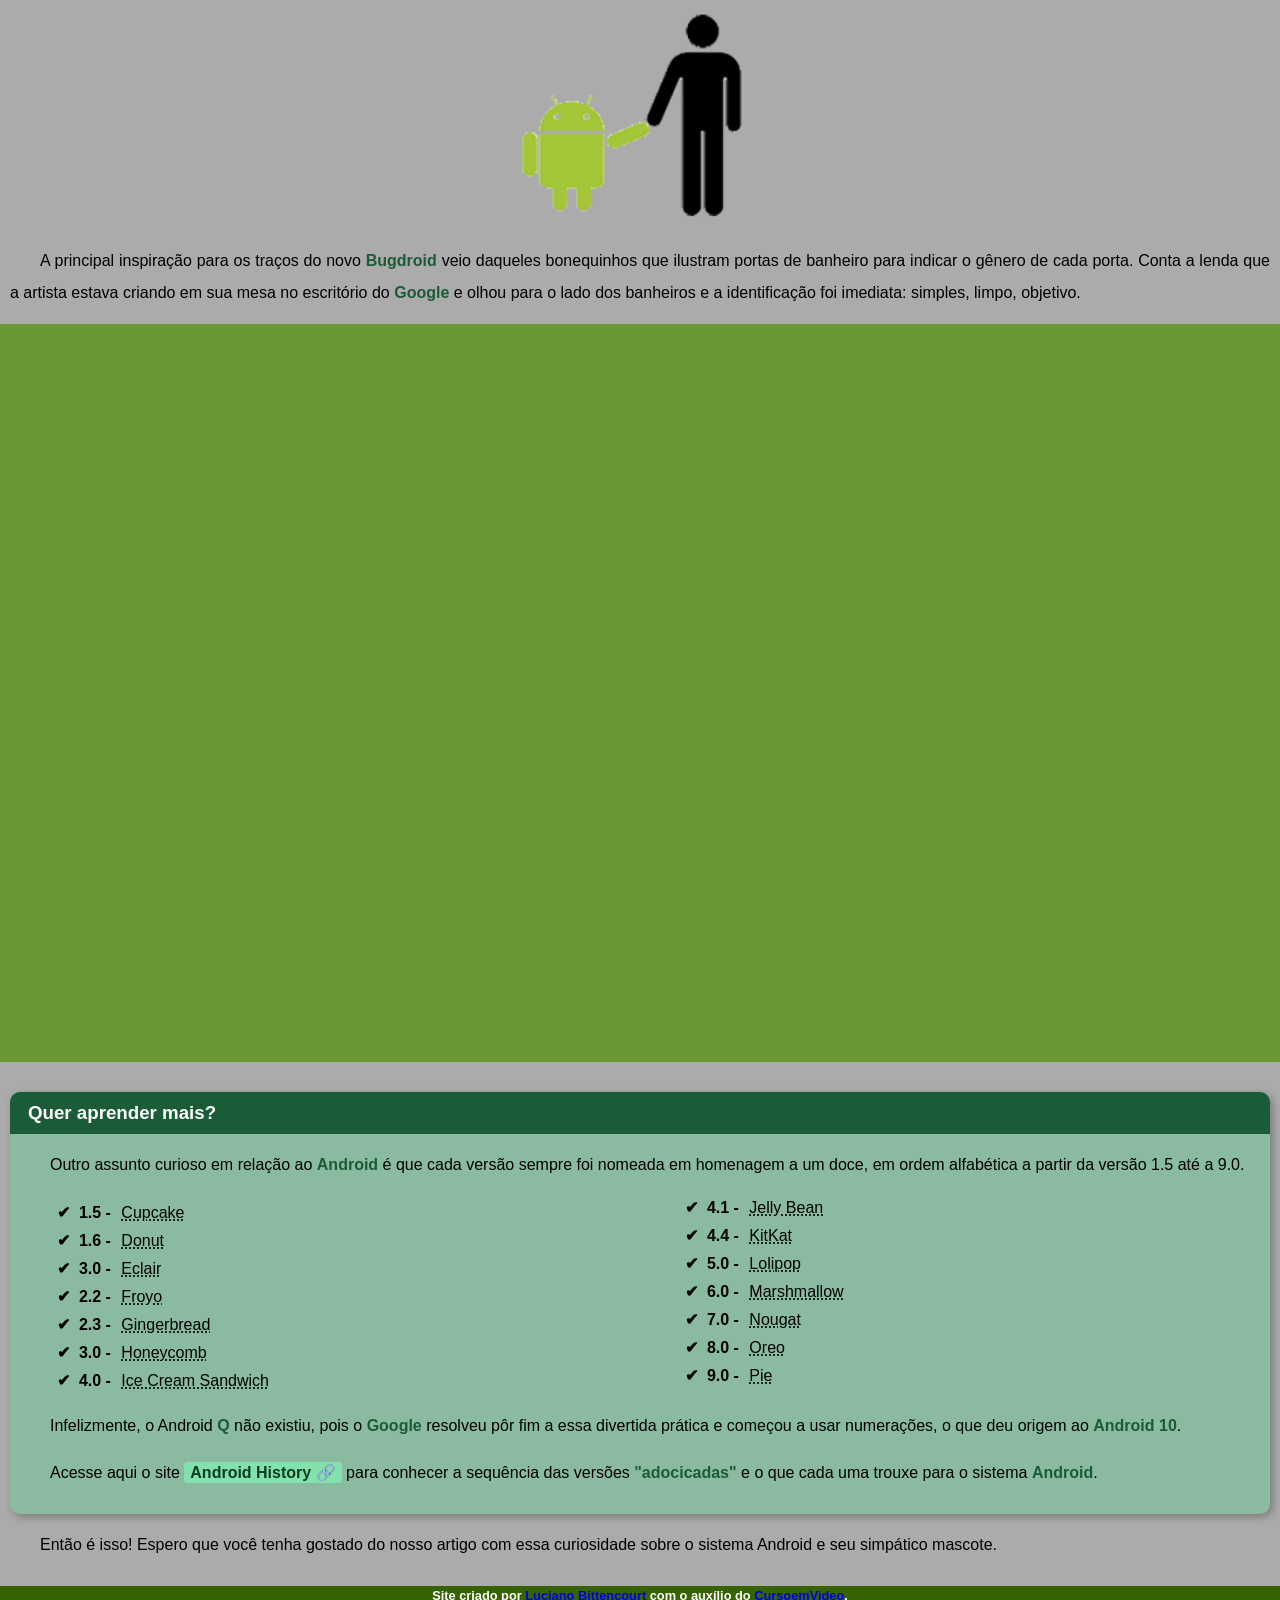
==== commit daea7719: "Update index.html" ====
--- a/index.html
+++ b/index.html
@@ -10,20 +10,23 @@
     <link rel="stylesheet" href="estilo/style.css">
     <style>
         header {
-            background-image: url(imagens-cap19/wallpaper_android03.jpg);
+            /*background-image: url(imagens-cap19/wallpaper_android03.jpg);
             background-position: center top;
             background-repeat: repeat;
             background-position-y: -85px;
             background-size: cover;
-            background-attachment: fixed;
+            background-attachment: fixed;*/
+            /* Shorthand - background - ordem correta
+                color > image > position > repeat > [size] > attachment
+            */
+            background: black url(imagens-cap19/wallpaper_android03.jpg) center top repeat fixed;
+            background-position-y: -85px;
+            background-size: cover;
         }
         
         body {
-            background-image: url(imagens-cap19/wallpaper_android06.jpg);
-            background-position: center top;
-            background-repeat: repeat;
+            background: black url(imagens-cap19/wallpaper_android06.jpg) center top repeat fixed;
             background-size: cover;
-            background-attachment: fixed;
         }
     </style>
 </head>
--- a/estilo/style.css
+++ b/estilo/style.css
@@ -97,7 +97,7 @@
     max-width: 1350px;
     margin: auto;
     padding: 10px;
-    background-color: rgba(255, 255, 255, 0.753);
+    background-color: rgba(230, 230, 230, 0.747);
     box-shadow: 0px 0px 10px rgba(0, 0, 0, 0.418);
     text-indent: 30px;
 }
@@ -157,7 +157,7 @@
 }
 
 div.video {
-    background-color: var(--cor5);
+    background-color: #4d9100af;
     margin: 0px -10px 30px -10px;
     padding: 20px;
     padding-bottom: 57%;
@@ -173,7 +173,7 @@
 }
 
 aside {
-    background-color: var(--cor1);
+    background-color: #3ddc854d;
     padding: 10px;
     border-radius: 10px;
     box-shadow: 3px 3px 8px rgba(0, 0, 0, 0.281);
@@ -215,7 +215,7 @@
 }
 
 footer {
-    background-color: var(--cor3);
+    background-color: #4d9100af;
     color: white;
     text-align: center;
     padding: 1px;
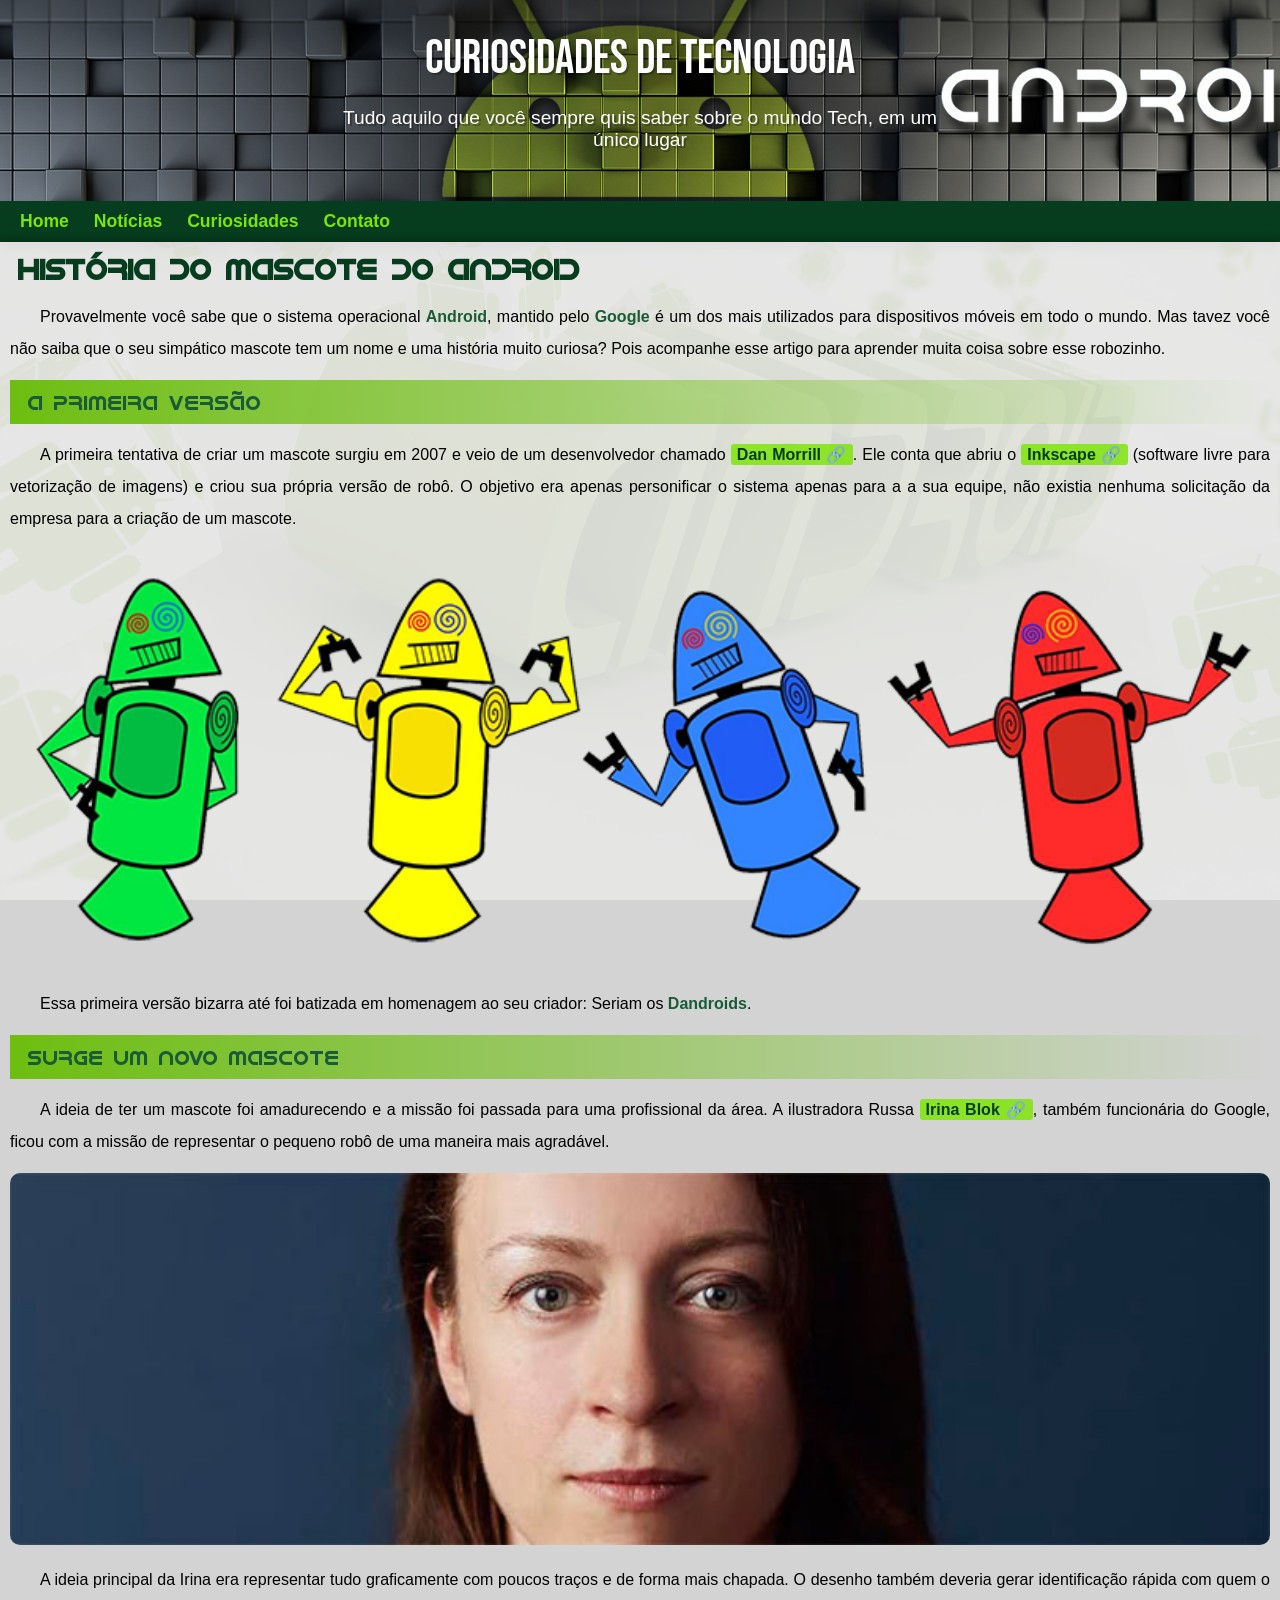
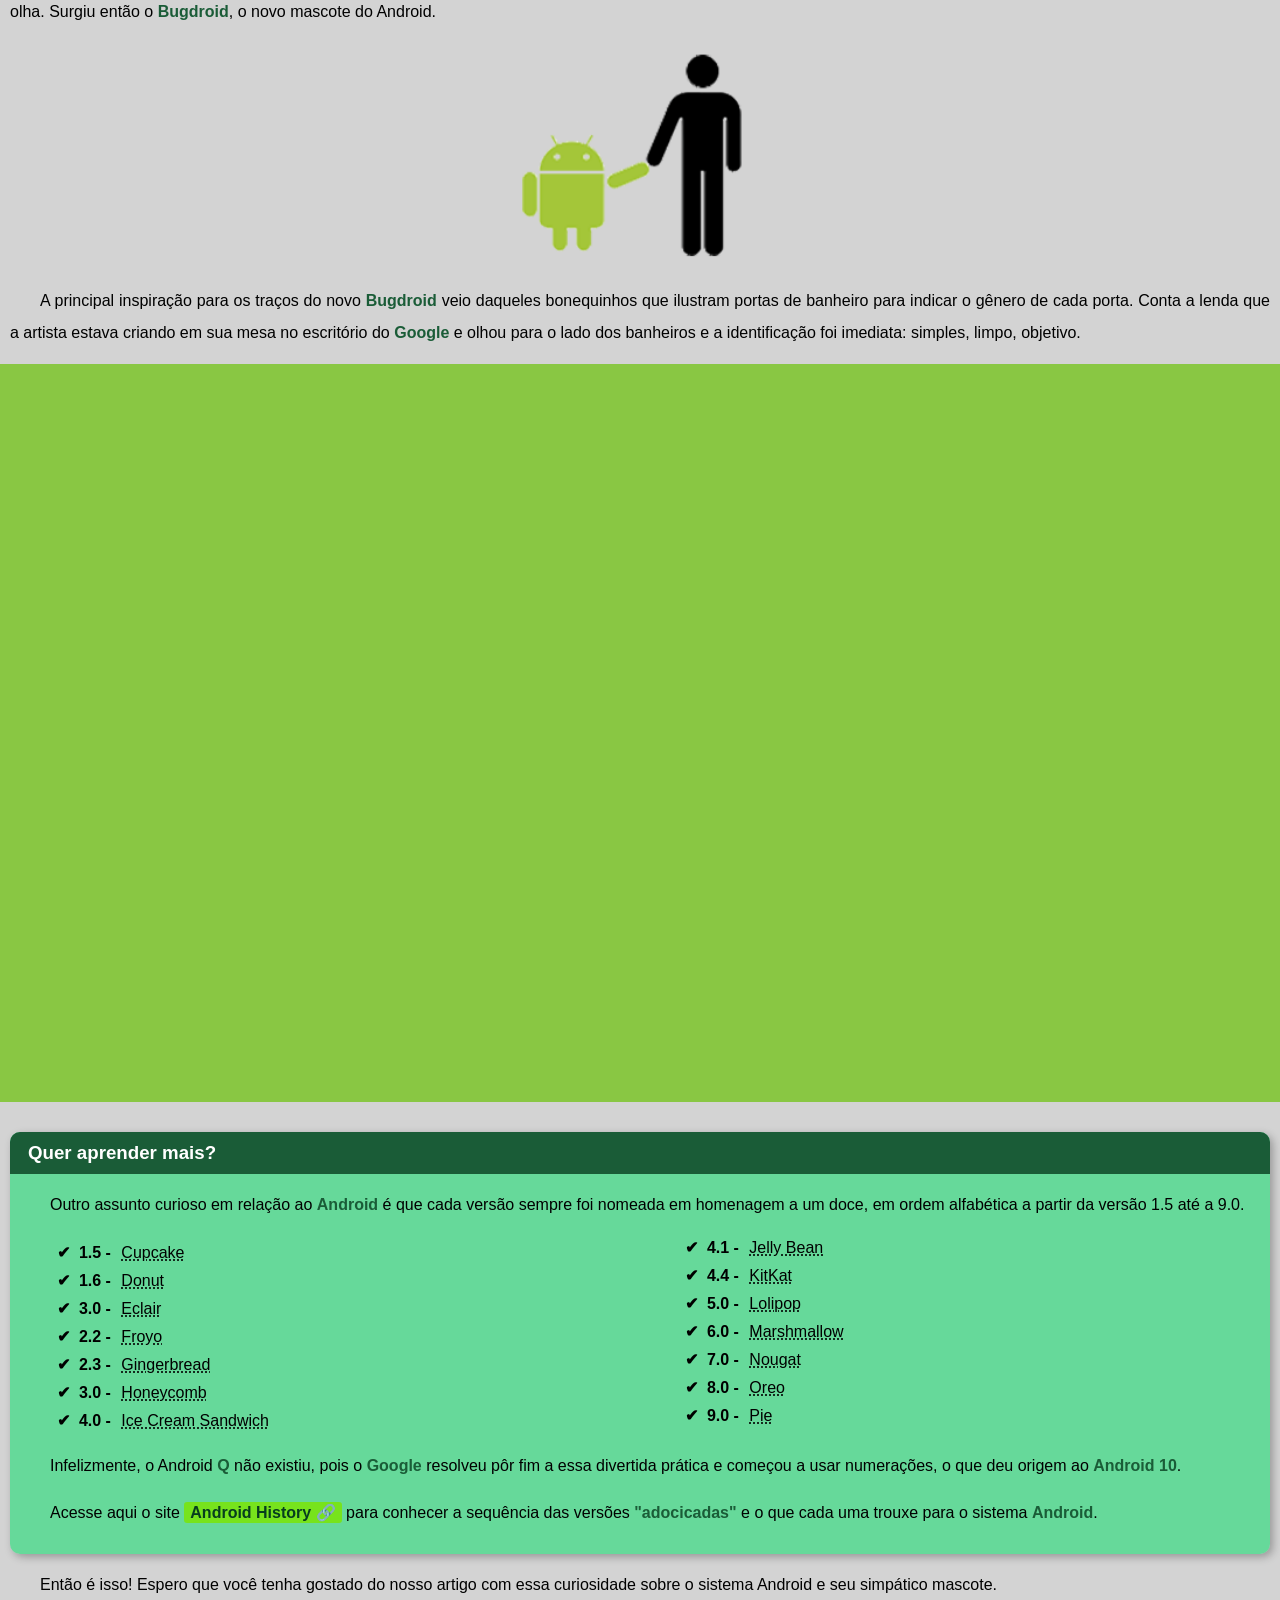
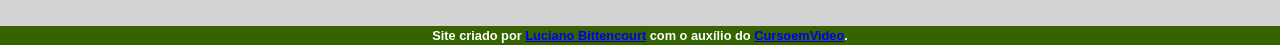
==== commit e663e098: "Update index.html" ====
--- a/index.html
+++ b/index.html
@@ -60,7 +60,7 @@
                 <img src="imagens/dan-droids.png" alt="Primeiro mascote do Android">
             </picture>
             <p>
-                Essa primeira versão bizarra até foi batizada em homenagem ao seu criador: seriam os <strong>Dandroids</strong>.
+                Essa primeira versão bizarra até foi batizada em homenagem ao seu criador: Seriam os <strong>Dandroids</strong>.
             </p>
             <h2>Surge um novo mascote</h2>
             <p>
--- a/estilo/style.css
+++ b/estilo/style.css
@@ -77,14 +77,14 @@
 }
 
 nav a {
-    color: var(--cor1);
+    color: #7be600;
     padding: 10px;
     text-decoration: none;
     font-weight: bold;
 }
 
 nav a:hover {
-    background-color: var(--cor3);
+    background-color: #7be600;
     color: var(--cor5);
     padding: 10px;
     border-top-left-radius: 5px;
@@ -97,7 +97,7 @@
     max-width: 1350px;
     margin: auto;
     padding: 10px;
-    background-color: rgba(230, 230, 230, 0.747);
+    background-color: rgba(230, 230, 230, 0.918);
     box-shadow: 0px 0px 10px rgba(0, 0, 0, 0.418);
     text-indent: 30px;
 }
@@ -105,17 +105,18 @@
 main h1 {
     color: var(--cor5);
     font-family: var(--fonte-android);
-    font-weight: normal;
+    font-weight: bold;
     font-size: 1.8em;
     text-indent: 8px;
 }
 
 main h2 {
     color: var(--cor4);
+    padding: 10px;
     font-family: var(--fonte-android);
     font-size: 1.3em;
     font-weight: normal;
-    background-image: linear-gradient(to right, var(--cor2), transparent);
+    background-image: linear-gradient(to right, #6dbe10, transparent);
     text-indent: 8px;
 }
 
@@ -136,7 +137,7 @@
     text-decoration: none;
     font-weight: bold;
     color: var(--cor5);
-    background-color: var(--cor1);
+    background-color: #7be600d0;
     padding: 2px 6px;
     border-radius: 3px;
 }
@@ -147,6 +148,7 @@
 }
 
 main img {
+    border-radius: 10px;
     width: 100%;
 }
 
@@ -157,7 +159,7 @@
 }
 
 div.video {
-    background-color: #4d9100af;
+    background-color: #72c415c0;
     margin: 0px -10px 30px -10px;
     padding: 20px;
     padding-bottom: 57%;
@@ -173,7 +175,7 @@
 }
 
 aside {
-    background-color: #3ddc854d;
+    background-color: #3ddc85b9;
     padding: 10px;
     border-radius: 10px;
     box-shadow: 3px 3px 8px rgba(0, 0, 0, 0.281);
